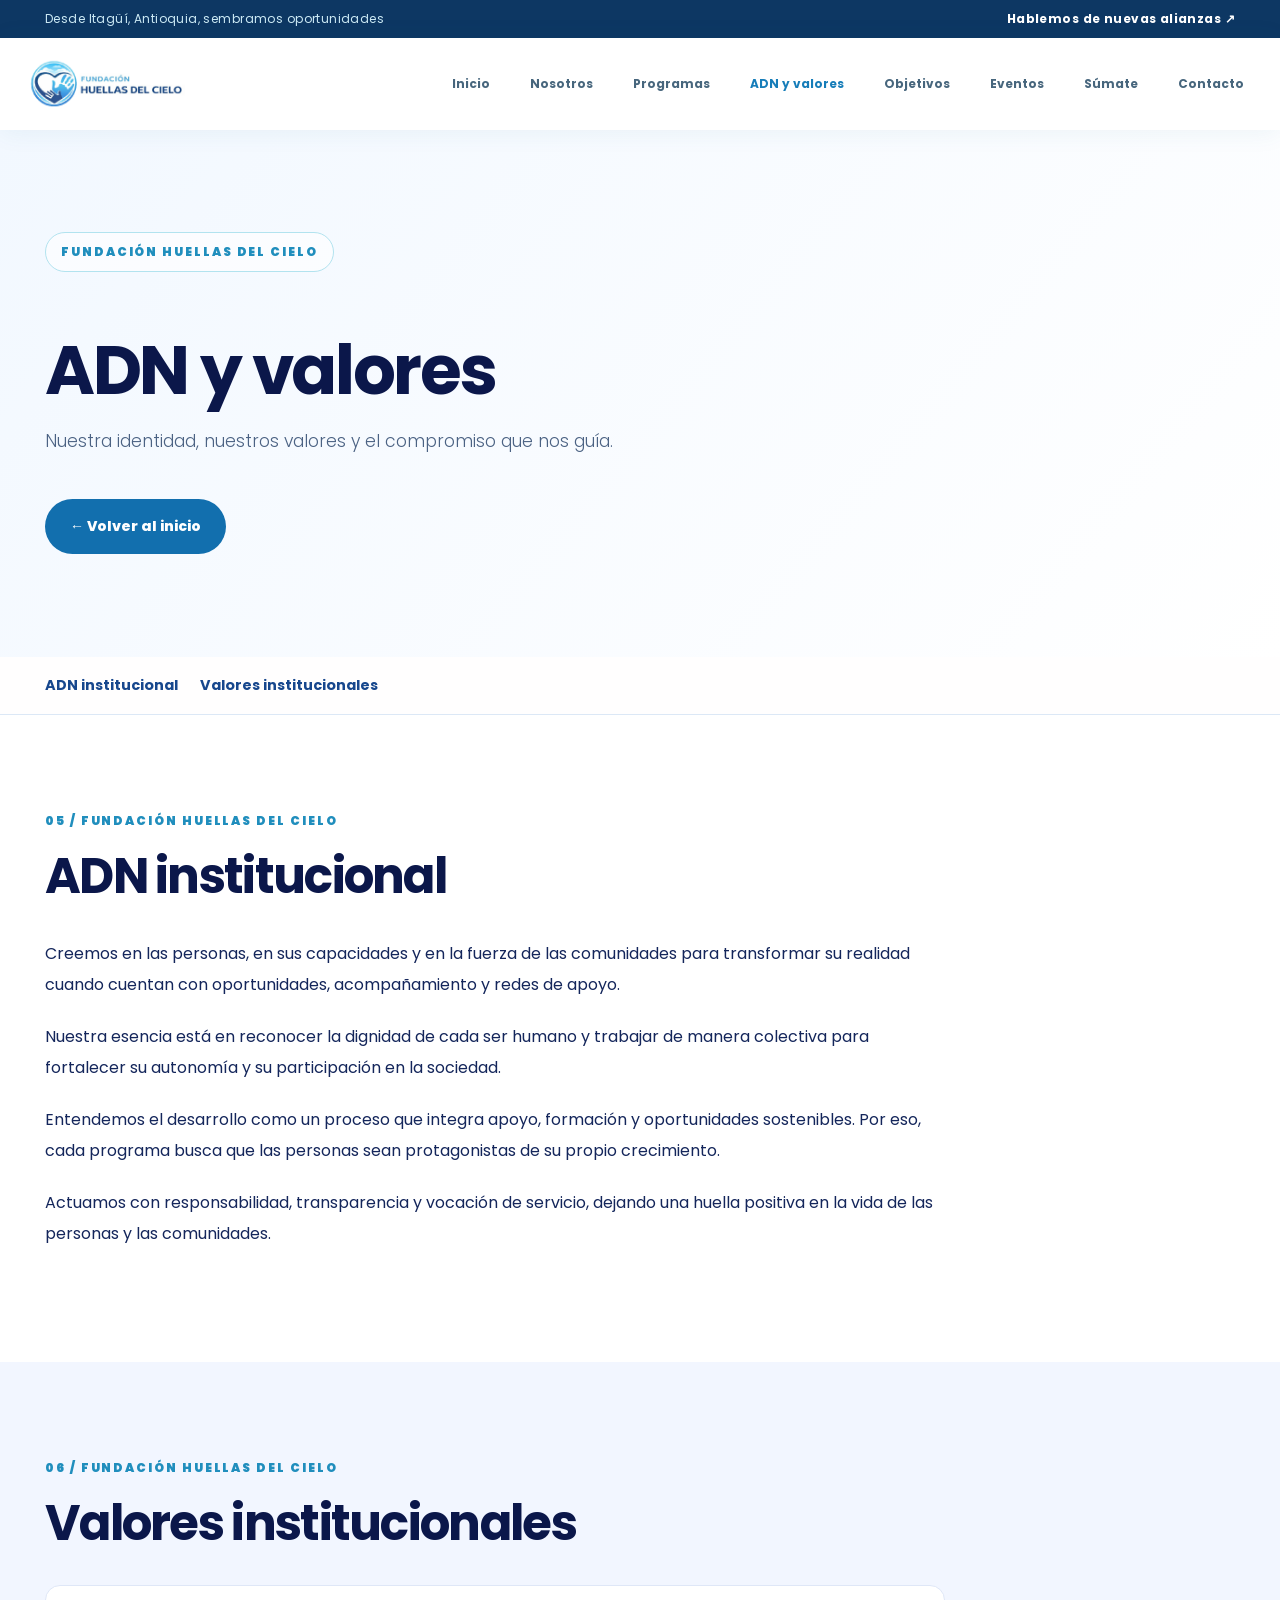
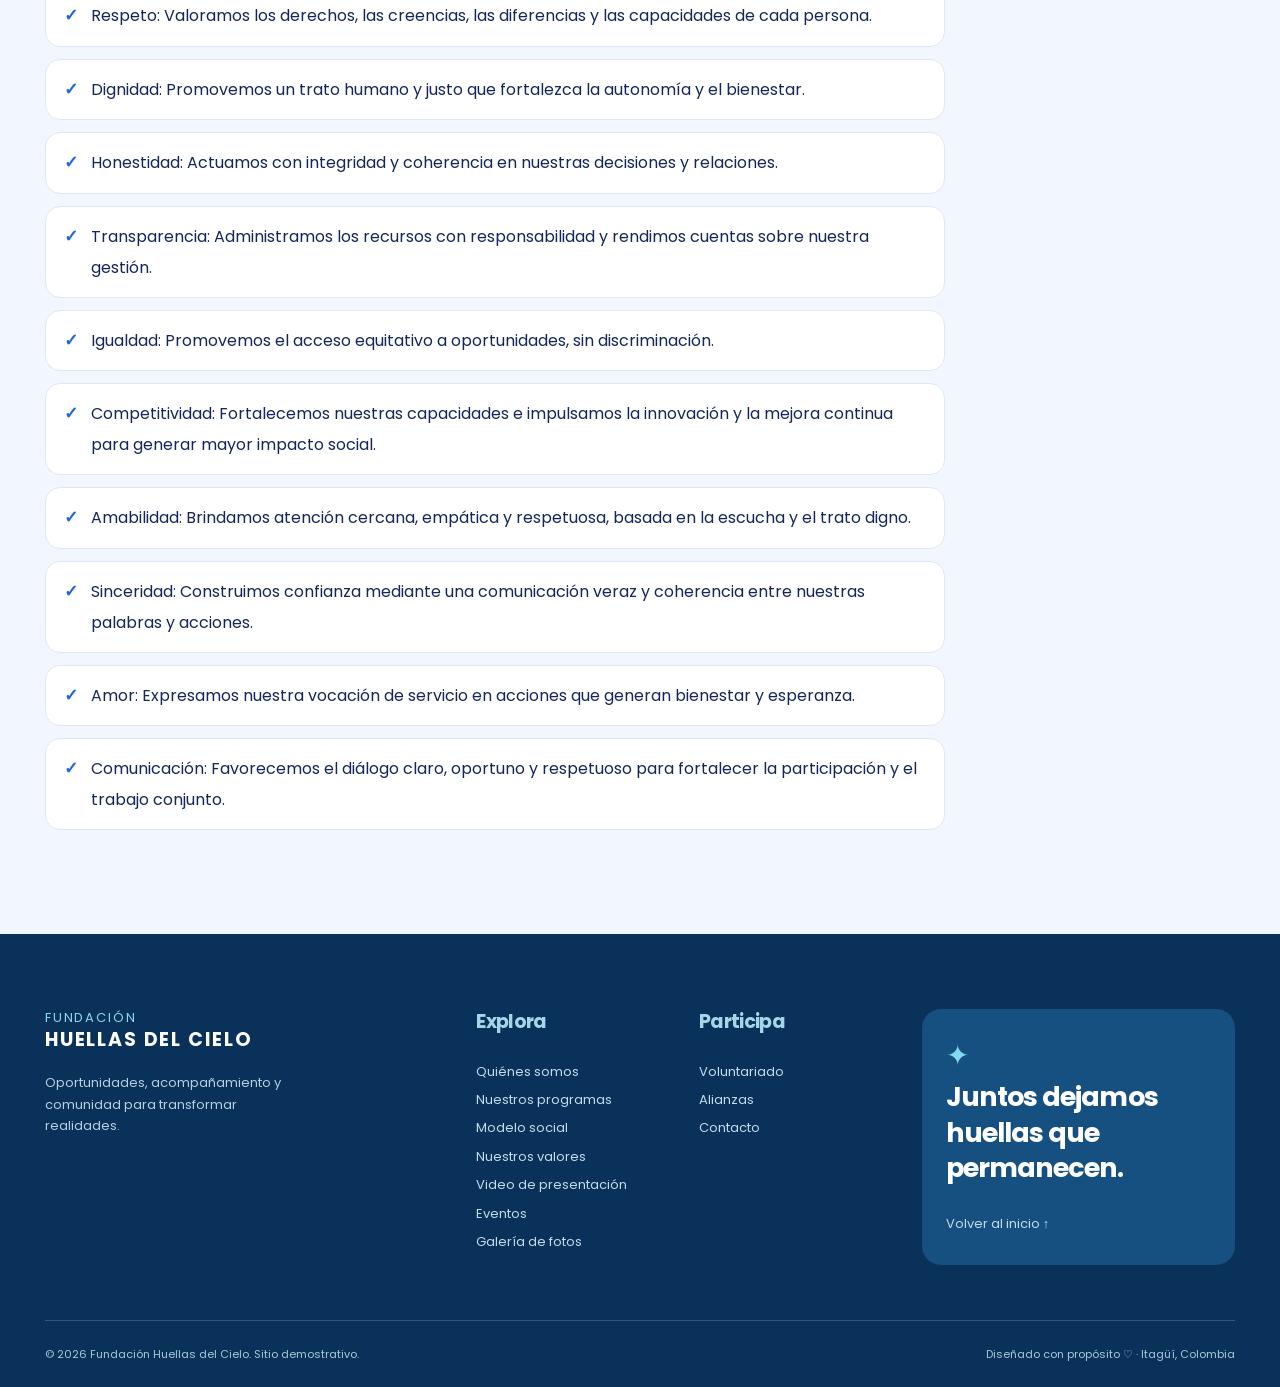
==== adn-valores.html @ a5f26de1 "Video de presentación: nueva portada La portada del video institucional pasa a ser la imagen "Histor" ====
<!DOCTYPE html>

<html lang="es"><head><meta charset="utf-8"/><meta content="width=device-width,initial-scale=1" name="viewport"/><meta content="#0b174a" name="theme-color"/><meta content="Fundación Huellas del Cielo: inclusión, bienestar y oportunidades en Itagüí, Antioquia." name="description"/><title>Programas | Fundación Huellas del Cielo</title><link href="assets/css/estilos.css?v=20261119c" rel="stylesheet"/><link href="assets/css/institucional.css?v=20261119c" rel="stylesheet"/><link href="assets/css/experiencias.css?v=20261119c" rel="stylesheet"/><link href="assets/css/refinamientos.css?v=20261119c" rel="stylesheet"/><link href="https://fonts.googleapis.com" rel="preconnect"/><link crossorigin="anonymous" href="https://fonts.gstatic.com" rel="preconnect"/><link href="https://fonts.googleapis.com/css2?family=Poppins:wght@300;400;700&amp;display=swap" rel="stylesheet"/><link href="assets/css/tipografia-unificada.css?v=20261119c" rel="stylesheet"/></head><body><a class="skip" href="#contenido">Saltar al contenido</a><div class="topline"><span>Desde Itagüí, Antioquia, sembramos oportunidades</span><a href="index.html#contacto">Hablemos de nuevas alianzas ↗</a></div><header class="header"><a aria-label="Fundación Huellas del Cielo, inicio" class="brand" href="index.html"><img class="brand-logo" alt="Fundación Huellas del Cielo" src="assets/img/logo-original-Horizontal.png" width="180" height="56"/></a><button aria-expanded="false" aria-label="Abrir menú" class="menu-toggle">☰</button><nav aria-label="Menú principal" class="nav"><a class="navlink" href="index.html">Inicio</a><a class="navlink" href="nosotros.html">Nosotros</a><a class="navlink" href="programas.html">Programas</a><a class="navlink active" href="adn-valores.html">ADN y valores</a><a class="navlink" href="index.html#objetivos">Objetivos</a><a class="navlink" href="eventos.html">Eventos</a><a class="navlink" href="sumate.html">Súmate</a><a class="navlink" href="index.html#contacto">Contacto</a></nav></header><main id="contenido"><section class="section editorial-section page-intro" id="page-top"><div class="container"><span class="eyebrow">FUNDACIÓN HUELLAS DEL CIELO</span><h1>ADN y valores</h1><p>Nuestra identidad, nuestros valores y el compromiso que nos guía.</p><a class="btn btn-primary" href="index.html">← Volver al inicio</a></div></section><nav aria-label="Secciones de ADN y valores" class="page-section-nav"><div class="container page-section-links"><a href="#adn">ADN institucional</a><a href="#valores">Valores institucionales</a></div></nav><section class="section editorial-section" id="adn"><div class="container"><div class="editorial-head"><span class="section-kicker">05 / FUNDACIÓN HUELLAS DEL CIELO</span><h2>ADN institucional</h2></div><div class="editorial-grid"><div class="editorial-content"><p>Creemos en las personas, en sus capacidades y en la fuerza de las comunidades para transformar su realidad cuando cuentan con oportunidades, acompañamiento y redes de apoyo.</p><p>Nuestra esencia está en reconocer la dignidad de cada ser humano y trabajar de manera colectiva para fortalecer su autonomía y su participación en la sociedad.</p><p>Entendemos el desarrollo como un proceso que integra apoyo, formación y oportunidades sostenibles. Por eso, cada programa busca que las personas sean protagonistas de su propio crecimiento.</p><p>Actuamos con responsabilidad, transparencia y vocación de servicio, dejando una huella positiva en la vida de las personas y las comunidades.</p></div></div></div></section><section class="section editorial-section editorial-alt" id="valores"><div class="container"><div class="editorial-head"><span class="section-kicker">06 / FUNDACIÓN HUELLAS DEL CIELO</span><h2>Valores institucionales</h2></div><div class="editorial-grid"><div class="editorial-content"><div class="pdf-bullet"><span>✓</span><p>Respeto: Valoramos los derechos, las creencias, las diferencias y las capacidades de cada persona.</p></div><div class="pdf-bullet"><span>✓</span><p>Dignidad: Promovemos un trato humano y justo que fortalezca la autonomía y el bienestar.</p></div><div class="pdf-bullet"><span>✓</span><p>Honestidad: Actuamos con integridad y coherencia en nuestras decisiones y relaciones.</p></div><div class="pdf-bullet"><span>✓</span><p>Transparencia: Administramos los recursos con responsabilidad y rendimos cuentas sobre nuestra gestión.</p></div><div class="pdf-bullet"><span>✓</span><p>Igualdad: Promovemos el acceso equitativo a oportunidades, sin discriminación.</p></div><div class="pdf-bullet"><span>✓</span><p>Competitividad: Fortalecemos nuestras capacidades e impulsamos la innovación y la mejora continua para generar mayor impacto social.</p></div><div class="pdf-bullet"><span>✓</span><p>Amabilidad: Brindamos atención cercana, empática y respetuosa, basada en la escucha y el trato digno.</p></div><div class="pdf-bullet"><span>✓</span><p>Sinceridad: Construimos confianza mediante una comunicación veraz y coherencia entre nuestras palabras y acciones.</p></div><div class="pdf-bullet"><span>✓</span><p>Amor: Expresamos nuestra vocación de servicio en acciones que generan bienestar y esperanza.</p></div><div class="pdf-bullet"><span>✓</span><p>Comunicación: Favorecemos el diálogo claro, oportuno y respetuoso para fortalecer la participación y el trabajo conjunto.</p></div></div></div></div></section></main><footer class="footer"><div class="container"><div class="footer-top"><div><a class="footer-brand" href="index.html#inicio">FUNDACIÓN<br/><strong>HUELLAS DEL CIELO</strong></a><p>Oportunidades, acompañamiento y comunidad para transformar realidades.</p></div><div><h4>Explora</h4><a href="nosotros.html#quienes">Quiénes somos</a><a href="programas.html#programas">Nuestros programas</a><a href="programas.html#modelo">Modelo social</a><a href="adn-valores.html#valores">Nuestros valores</a><a href="index.html#video-presentacion">Video de presentación</a><a href="eventos.html">Eventos</a><a href="nosotros.html#galeria-fotos">Galería de fotos</a></div><div><h4>Participa</h4><a href="sumate.html#sumate">Voluntariado</a><a href="sumate.html#sumate">Alianzas</a><a href="index.html#contacto">Contacto</a></div><div class="footer-message"><span>✦</span><h3>Juntos dejamos huellas que permanecen.</h3><a href="index.html#inicio">Volver al inicio ↑</a></div></div><div class="footer-bottom"><span>© <span id="year"></span> Fundación Huellas del Cielo. Sitio demostrativo.</span><span>Diseñado con propósito ♡ · Itagüí, Colombia</span></div></div></footer><div aria-live="polite" class="toast" id="toast" role="status"></div><script src="assets/js/interacciones.js?v=20261119c"></script></body></html>
---- assets/css/estilos.css ----
@import url('');:root{--navy:#123c6a;--deep:#0b315b;--blue:#287bc0;--sky:#59c4e2;--ice:#e9f8fc;--pale:#f5fbfd;--ink:#163b5d;--muted:#5e778d;--white:#fff;--radius:24px}*{box-sizing:border-box}html{scroll-behavior:smooth;scroll-padding-top:90px}body{margin:0;font-family:'Segoe UI',Arial,sans-serif;color:var(--ink);background:#fff;line-height:1.65}h1,h2,h3,h4,p{margin-top:0}h1,h2,h3{line-height:1.12;letter-spacing:-.045em}h1{font-size:clamp(3rem,5.5vw,5.6rem);font-weight:780}h2{font-size:clamp(2.4rem,4vw,4.25rem);font-weight:760}h3{font-size:1.5rem}h1 em,h2 em{font-style:normal;color:#3aaed4}a{color:inherit;text-decoration:none}button,input,select,textarea{font:inherit}button{cursor:pointer}img{display:block;max-width:100%}.container{width:min(1190px,calc(100% - 64px));margin:auto}.section{padding:112px 0}.skip{position:absolute;top:-60px;left:15px;background:#fff;padding:10px;z-index:100}.skip:focus{top:10px}.topline{background:#0d3763;color:#cceaf5;display:flex;justify-content:space-between;gap:20px;padding:9px max(32px,calc((100vw - 1190px)/2));font-size:12px;letter-spacing:.035em}.topline a{color:white;font-weight:700}.header{height:92px;display:flex;align-items:center;justify-content:space-between;padding:0 max(32px,calc((100vw - 1190px)/2));background:rgba(255,255,255,.97);position:sticky;top:0;z-index:30;box-shadow:0 2px 25px #1e648511;backdrop-filter:blur(14px)}.brand{display:flex;align-items:center;gap:12px}.brand-icon{width:63px;height:63px;display:grid;place-items:center;border-radius:50%;overflow:hidden}.brand-icon img{width:110px;max-width:none;height:92px;object-fit:cover;object-position:center 27%;transform:scale(1.3)}.brand-name{display:flex;flex-direction:column;line-height:1.1;letter-spacing:.06em}.brand-name small{font-size:11px;color:#4bb6d8;letter-spacing:.22em}.brand-name strong{font-size:15px;color:#17477a}.nav{display:flex;align-items:center;gap:25px}.navlink{font-size:13px;font-weight:700;color:#47667d;transition:.2s}.navlink:hover,.navlink.active{color:#167db9}.nav-cta{background:#156ca7;color:#fff;border-radius:50px;padding:12px 20px;font-weight:750;font-size:13px}.nav-cta span{margin-left:12px}.menu-toggle{display:none;border:0;background:transparent;font-size:28px;color:var(--deep)}.hero{background:linear-gradient(135deg,#f3fbfd 0%,#eaf8fc 55%,#cdeef8 100%);position:relative;overflow:hidden;padding:76px 0 52px}.hero-shape{position:absolute;right:-12%;top:-50%;width:65vw;height:65vw;border:1px solid #ffffffb0;border-radius:50%;pointer-events:none}.hero-grid{display:grid;grid-template-columns:1.02fr .98fr;align-items:center;gap:28px;min-height:580px}.eyebrow,.section-kicker{font-size:12px;font-weight:850;letter-spacing:.16em;color:#208ebd;text-transform:uppercase}.eyebrow{display:inline-flex;align-items:center;gap:12px;padding:9px 15px;border:1px solid #b2e3ef;border-radius:40px;background:#ffffffa3;margin-bottom:27px}.sparkle{font-size:18px}.hero h1{margin-bottom:26px}.hero-copy>p{font-size:17px;max-width:525px;color:#5c7890;line-height:1.8}.hero-actions{display:flex;flex-wrap:wrap;gap:13px;margin:30px 0 38px}.btn{display:inline-flex;align-items:center;justify-content:space-between;gap:26px;padding:15px 24px;border-radius:40px;font-weight:750;font-size:14px;border:1px solid transparent;transition:transform .2s,box-shadow .2s}.btn:hover{transform:translateY(-3px);box-shadow:0 12px 28px #125e9328}.btn-primary{background:#126fae;color:#fff}.btn-ghost{border-color:#93ccdf;color:#195783;background:#ffffff91}.hero-note{display:flex;align-items:center;gap:11px;font-size:13px;color:#67849b}.note-icon{background:#fff;width:36px;height:36px;display:grid;place-items:center;border-radius:50%;color:#168fbd;font-size:22px}.hero-art{position:relative}.hero-image{border-radius:50% 50% 43% 43%;overflow:hidden;box-shadow:0 35px 70px #367aa626;border:12px solid #ffffff85;aspect-ratio:1/.94;background:#d7f2f9}.hero-image img{width:100%;height:100%;object-fit:cover}.floating-tag{position:absolute;bottom:11%;left:-9%;background:#fff;box-shadow:0 14px 42px #125c8c30;border-radius:18px;padding:15px 20px;display:flex;align-items:center;gap:12px}.floating-icon{width:43px;height:43px;background:#e4f7fb;border-radius:50%;display:grid;place-items:center;font-size:25px;color:#0c7cba}.floating-tag strong,.floating-tag small{display:block}.floating-tag strong{font-size:13px}.floating-tag small{font-size:11px;color:#668299}.floating-sun{position:absolute;right:-20px;top:8%;font-size:52px;color:#7acbdf}.scroll-hint{display:flex;align-items:center;justify-content:center;gap:20px;font-size:10px;letter-spacing:.2em;font-weight:800;color:#4e8fac;margin-top:30px}.scroll-hint span{font-size:22px}.intro-grid{display:grid;grid-template-columns:1fr 1fr;gap:100px;align-items:start}.section-kicker{margin-bottom:24px}.intro h2{max-width:500px}.intro-text{padding-top:35px;color:var(--muted);font-size:15px}.intro-text .lead{font-size:20px;font-weight:600;color:#2d5878;line-height:1.65}.text-link{border:0;background:none;padding:0;color:#1676ad;font-weight:800;font-size:14px;display:inline-flex;gap:24px;align-items:center;margin-top:18px}.text-link:hover{color:#0a406e}.purpose-grid{display:grid;grid-template-columns:repeat(3,1fr);gap:18px;margin-top:65px}.purpose-card{background:#0d487a;color:#fff;padding:36px;border-radius:24px;min-height:340px;position:relative;overflow:hidden}.purpose-card.light{background:#e3f6fa;color:#173e66}.purpose-card.pale{background:#f0f7fb;color:#173e66}.purpose-num{position:absolute;right:27px;top:25px;font-size:12px;opacity:.55}.purpose-icon{font-size:44px;color:#74d8f1;margin-bottom:40px}.purpose-card h3{font-size:25px}.purpose-card p{font-size:14px;line-height:1.75;opacity:.83}.quote-band{background:#d9f2f8;padding:65px 0}.quote-layout{text-align:center;max-width:970px}.quote-mark{font-family:Georgia,serif;font-size:95px;color:#52b6d5;display:block;height:75px;line-height:1}.quote-layout blockquote{font-size:clamp(1.4rem,2.7vw,2.7rem);font-weight:650;line-height:1.4;letter-spacing:-.03em;margin:15px 0 30px}.quote-layout em{color:#1b8cbd;font-style:normal}.quote-caption{font-size:11px;letter-spacing:.17em;font-weight:800;color:#4e8eaa}.section-head{display:flex;justify-content:space-between;gap:55px;align-items:end;margin-bottom:44px}.section-head h2{max-width:680px;margin-bottom:0}.section-head>p{max-width:350px;color:var(--muted);font-size:15px}.programs{background:#f8fcfd}.program-grid{display:grid;grid-template-columns:repeat(3,1fr);gap:20px}.program-card{background:#fff;border:1px solid #e1eef4;border-radius:23px;overflow:hidden;box-shadow:0 15px 35px #124e6e0c;transition:transform .2s}.program-card:hover{transform:translateY(-6px)}.program-image{height:230px;position:relative;overflow:hidden}.program-image img{width:100%;height:100%;object-fit:cover}.program-count{position:absolute;top:15px;left:15px;background:#fff;padding:5px 13px;border-radius:30px;font-size:11px;font-weight:800;color:#216d9c}.program-content{padding:27px 28px 31px}.pill{font-size:10px;font-weight:800;letter-spacing:.13em;color:#258cbb}.program-content h3{margin:12px 0 14px;min-height:83px;font-size:25px}.program-content p{color:var(--muted);font-size:14px;min-height:126px}.model{background:#0c3c6b;color:#fff;overflow:hidden}.model-grid{display:grid;grid-template-columns:.9fr 1.1fr;gap:100px}.model .section-kicker{color:#82d6e8}.model h2{max-width:470px}.model-left>p{max-width:380px;color:#c3dfed;margin:28px 0}.btn-white{background:#fff;color:#185e8d}.model-deco{font-size:180px;opacity:.1;line-height:1;margin-top:30px}.steps{display:flex;flex-direction:column}.step{display:grid;grid-template-columns:65px 1fr;gap:25px;border-bottom:1px solid #ffffff30;padding:24px 0}.step:first-child{padding-top:0}.step-number{font-size:26px;color:#81d8ee;font-weight:800}.step h3{font-size:23px;margin-bottom:9px}.step p{font-size:14px;color:#c0dbe9;margin:0}.values-head{margin-bottom:60px}.value-list{display:grid;grid-template-columns:repeat(4,1fr);gap:20px}.value-item{border-top:2px solid #9bdbea;padding:25px 6px}.value-item>span{font-size:40px;color:#34a7d0}.value-item h3{font-size:21px;margin:20px 0 10px}.value-item p{font-size:13px;color:var(--muted)}.join{background:#eaf8fc}.join-header{text-align:center;max-width:770px;margin:0 auto 45px}.join-header h2{margin-bottom:18px}.join-header p{color:var(--muted)}.join-grid{display:grid;grid-template-columns:repeat(3,1fr);gap:19px}.join-card{text-align:left;border:1px solid #d1e9f3;background:#fff;border-radius:23px;padding:35px;color:var(--ink);min-height:315px;transition:transform .2s,background .2s}.join-card:hover{transform:translateY(-5px);background:#f7fdff}.join-icon{font-size:46px;color:#36a7cc}.join-card h3{font-size:25px;margin:25px 0 12px}.join-card p{font-size:14px;color:var(--muted)}.join-arrow{display:block;font-weight:800;font-size:13px;color:#1775ac;margin-top:20px}.donation-note{font-size:12px;color:#597d91;text-align:center;margin-top:25px}.faq-grid{display:grid;grid-template-columns:.85fr 1.15fr;gap:100px}.faq-grid>div>p{color:var(--muted)}.faq-items details{border-bottom:1px solid #dceaf0;padding:20px 0}.faq-items summary{cursor:pointer;font-weight:750;display:flex;justify-content:space-between;gap:25px;list-style:none}.faq-items summary::-webkit-details-marker{display:none}.faq-items summary span{font-size:25px;color:#2988b4;line-height:1}.faq-items details[open] summary span{transform:rotate(45deg)}.faq-items details p{color:var(--muted);font-size:14px;margin:15px 0 0}.contact{background:#f3fafc}.contact-grid{display:grid;grid-template-columns:.9fr 1.1fr;gap:90px;align-items:start}.contact-copy>p{color:var(--muted);max-width:420px}.contact-info{margin-top:45px;display:grid;gap:22px}.contact-info>div{display:flex;gap:17px;align-items:center}.contact-info>div>span{background:#e0f3f9;width:46px;height:46px;border-radius:50%;display:grid;place-items:center;color:#2c94bf;font-size:22px}.contact-info strong,.contact-info small{display:block}.contact-info strong{font-size:14px}.contact-info small{font-size:13px;color:#738b9c}.contact-form{background:#fff;border:1px solid #e2edf3;padding:38px;border-radius:24px;box-shadow:0 20px 50px #174e7512}.form-head>span{color:#44afd2;font-size:30px}.form-head h3{font-size:25px;margin:12px 0}.form-head p{color:var(--muted);font-size:13px}.contact-form label{display:block;font-size:12px;font-weight:750;margin:15px 0;color:#2b5573}.contact-form input:not([type=checkbox]),.contact-form select,.contact-form textarea{width:100%;border:1px solid #d5e6ef;border-radius:10px;padding:12px 14px;background:#f9fcfd;margin-top:7px;outline-color:#4ab8d7;color:#234e6d}.form-row{display:grid;grid-template-columns:1fr 1fr;gap:15px}.contact-form .consent{display:flex;align-items:flex-start;gap:9px;font-weight:400;color:#718798;line-height:1.5}.consent input{margin-top:3px}.form-submit{margin-top:12px;width:100%;border:0}.form-message{font-size:12px;color:#156ba4;margin:10px 0 0}.footer{background:#0a3159;color:#fff;padding:75px 0 24px}.footer-top{display:grid;grid-template-columns:1.5fr .7fr .7fr 1.2fr;gap:40px}.footer-brand{display:block;font-size:13px;letter-spacing:.14em;line-height:1.35;color:#8bd8ea}.footer-brand strong{font-size:19px;color:#fff}.footer-top p{font-size:13px;color:#b6d0e0;max-width:260px;margin-top:20px}.footer-top h4{font-size:13px;color:#a4d6e7}.footer-top>div>a:not(.footer-brand){display:block;font-size:13px;color:#c3dce9;margin:9px 0}.footer-message{background:#155080;padding:24px;border-radius:19px}.footer-message>span{font-size:28px;color:#80d9ed}.footer-message h3{font-size:22px}.footer-bottom{border-top:1px solid #ffffff30;margin-top:55px;padding-top:24px;display:flex;justify-content:space-between;gap:20px;font-size:11px;color:#a9c8d9}.modal[hidden]{display:none}.modal{position:fixed;inset:0;z-index:80;display:grid;place-items:center;padding:22px}.modal-backdrop{position:absolute;inset:0;background:#071e36ba;backdrop-filter:blur(5px)}.modal-panel{position:relative;max-width:620px;width:100%;background:#fff;border-radius:26px;padding:45px;box-shadow:0 30px 90px #00182d55;max-height:90vh;overflow:auto}.modal-panel h2{font-size:37px}.modal-panel p{color:var(--muted)}.modal-close{position:absolute;right:22px;top:15px;border:0;background:none;font-size:34px;color:#507a91}.modal-highlights{display:grid;gap:9px;margin:20px 0 27px}.modal-highlights>div{background:#edf8fb;border-radius:12px;padding:12px 16px;font-size:14px;color:#205779}.toast{position:fixed;bottom:25px;right:25px;background:#103d6b;color:#fff;padding:14px 20px;border-radius:12px;z-index:90;opacity:0;pointer-events:none;transition:opacity .3s}.toast.show{opacity:1}@media(max-width:1080px){.nav{gap:13px}.navlink{font-size:12px}.brand-name strong{font-size:12px}.model-grid{gap:55px}.program-content h3{font-size:22px}}@media(max-width:850px){.topline{padding:9px 24px}.container{width:min(100% - 40px,680px)}.header{padding:0 22px;height:78px}.menu-toggle{display:block}.nav{display:none;position:absolute;top:78px;left:0;right:0;background:#fff;box-shadow:0 20px 30px #0e4c7820;padding:20px;flex-direction:column;align-items:stretch;gap:0}.nav.open{display:flex}.nav a{padding:13px 9px}.nav-cta{text-align:center}.hero{padding:50px 0}.hero-grid,.intro-grid,.model-grid,.faq-grid,.contact-grid{grid-template-columns:1fr;gap:35px}.hero-grid{min-height:0}.hero-art{max-width:600px;margin:15px auto 0}.hero-copy>p{max-width:640px}.floating-tag{left:0}.purpose-grid,.program-grid,.join-grid{grid-template-columns:1fr 1fr}.purpose-card{min-height:290px}.section-head{align-items:start;flex-direction:column;gap:10px}.section-head>p{max-width:620px}.value-list{grid-template-columns:1fr 1fr}.footer-top{grid-template-columns:1fr 1fr}.intro-text{padding-top:0}.section{padding:75px 0}}@media(max-width:580px){.topline{font-size:10px;justify-content:center;text-align:center}.topline a{display:none}.container{width:calc(100% - 36px)}.brand-icon{width:48px;height:48px}.brand-name strong{font-size:11px}.brand-name small{font-size:9px}.hero{padding:40px 0}.hero h1{font-size:clamp(2.7rem,12vw,4rem)}.hero-copy>p{font-size:15px}.hero-actions{flex-direction:column;align-items:stretch}.btn{justify-content:center}.hero-art{margin:25px 0}.hero-image{border-width:7px}.floating-tag{bottom:2%;padding:10px}.floating-sun{right:0}.purpose-grid,.program-grid,.join-grid,.value-list,.footer-top,.form-row{grid-template-columns:1fr}.purpose-card{min-height:auto}.program-content h3,.program-content p{min-height:0}.section{padding:65px 0}.quote-band{padding:50px 0}.step{grid-template-columns:45px 1fr;gap:15px}.model-deco{display:none}.contact-form{padding:24px}.footer-bottom{flex-direction:column}.modal-panel{padding:30px 24px}.modal-panel h2{font-size:29px}}@media(prefers-reduced-motion:reduce){html{scroll-behavior:auto}*,*:before,*:after{transition:none!important}}

/* Banner principal fotográfico: relación 16:9, escalado fluido */
.hero-photo{padding:0!important;background:#0a1553!important;overflow:hidden;min-height:0!important}.hero-banner-wrap{width:100%;max-width:1920px;margin:0 auto;position:relative;line-height:0}.hero-banner-image{display:block;width:100%;height:auto;aspect-ratio:16/9;object-fit:cover}.hero-hotspot{position:absolute;display:block;z-index:3;border-radius:80px;top:77.4%;height:8%;}.hero-hotspot-first{left:4.6%;width:20.7%}.hero-hotspot-second{left:26.6%;width:18.7%}.hero-hotspot:focus-visible{outline:4px solid #dcff4b;outline-offset:4px}.hero-mobile-actions{display:none}@media(max-width:700px){.hero-banner-image{aspect-ratio:1.15;object-fit:cover;object-position:65% center}.hero-hotspot{display:none}.hero-mobile-actions{display:flex;gap:12px;padding:18px;flex-wrap:wrap;justify-content:center;background:#0c1555}.hero-mobile-actions .btn{font-size:13px}.hero-mobile-actions .btn-primary{background:#d8ff4b;color:#10195b}.hero-mobile-actions .btn-ghost{border:1px solid white;color:white;background:transparent}}

/* Multipage editorial design */
:root{--lime:#d9ff4d;--violet:#5030c5}body{overflow-x:hidden}.header{padding-left:max(24px,calc((100vw - 1320px)/2));padding-right:max(24px,calc((100vw - 1320px)/2))}.nav{gap:17px}.navlink{white-space:nowrap}.nav-cta{background:#17216d}.btn-lime{background:var(--lime);color:#101b54;border-color:var(--lime)}.mini-kicker{font-size:11px;font-weight:850;letter-spacing:.18em;color:#228db9;text-transform:uppercase}.inner-hero{min-height:560px;display:flex;align-items:center;position:relative;isolation:isolate;background:#101852;overflow:hidden;color:#fff}.inner-hero:before{content:"";position:absolute;inset:0;background-image:var(--hero-image);background-position:center 38%;background-size:cover;z-index:-2;filter:saturate(.92)}.inner-hero-shade{position:absolute;inset:0;z-index:-1;background:linear-gradient(90deg,#080f46f5 0%,#15175de8 37%,#28207985 64%,#11154724 100%),linear-gradient(0deg,#141b6688,transparent 60%)}.inner-hero-content{padding:88px 0;position:relative}.inner-eyebrow{display:inline-block;color:var(--lime);font-size:11px;letter-spacing:.19em;font-weight:800;margin-bottom:22px}.inner-hero h1{font-size:clamp(3rem,5.2vw,5.8rem);max-width:780px;margin:0 0 24px;line-height:1.04}.inner-hero h1 em{color:var(--lime);font-style:normal}.inner-hero p{max-width:540px;font-size:18px;line-height:1.7;color:#eef1ff}.inner-hero-actions{display:flex;align-items:center;gap:25px;flex-wrap:wrap;margin-top:28px}.inner-hero-link{color:#fff;font-size:14px;font-weight:700}.inner-section{padding:84px 0 96px}.section-intro{max-width:850px;margin-bottom:36px}.section-intro h2{margin:12px 0 16px}.section-intro>p{max-width:670px;color:var(--muted);font-size:16px}.photo-grid{display:grid;grid-template-columns:repeat(3,minmax(0,1fr));gap:22px}.photo-card{overflow:hidden;border-radius:22px;border:1px solid #e1ebf2;background:#fff;box-shadow:0 16px 36px #132c5a0d}.photo-card-img{height:220px;overflow:hidden;background:#e8f0f9}.photo-card-img img{height:100%;width:100%;object-fit:cover;transition:transform .4s}.photo-card:hover img{transform:scale(1.045)}.photo-card-body{padding:25px}.photo-card-body h3{font-size:24px;margin:10px 0}.photo-card-body p{font-size:14px;color:var(--muted);min-height:92px}.page-bottom-cta{margin-top:56px;padding:32px 42px;background:linear-gradient(105deg,#0d185b,#33209b);border-radius:24px;display:flex;align-items:center;justify-content:space-between;gap:20px;color:#fff}.page-bottom-cta h2{font-size:clamp(24px,3vw,35px);margin:10px 0 0}.page-bottom-cta .mini-kicker{color:var(--lime)}.timeline-cards{display:grid;grid-template-columns:repeat(4,1fr);gap:16px}.timeline-cards article{padding:28px 23px;border:1px solid #dceaf4;border-radius:20px;background:#f7fbfd}.timeline-cards b{font-size:38px;color:#5542c8}.timeline-cards h3{font-size:21px;margin:18px 0 12px}.timeline-cards p{font-size:14px;color:var(--muted);margin:0}.split-highlight{margin-top:55px;display:grid;grid-template-columns:1fr 1fr;gap:0;overflow:hidden;border-radius:26px;background:#eef5ff}.split-highlight img{width:100%;height:100%;max-height:390px;object-fit:cover}.split-highlight>div{padding:42px;align-self:center}.split-highlight h2{font-size:clamp(28px,3vw,42px);margin:14px 0}.split-highlight p{color:var(--muted)}.value-tiles{display:grid;grid-template-columns:repeat(3,1fr);gap:18px}.value-tiles article{border-radius:20px;background:#f1f8fc;padding:28px;min-height:190px}.value-tiles span{color:#5240bf;font-weight:800;font-size:14px}.value-tiles h3{font-size:23px;margin:18px 0 9px}.value-tiles p{color:var(--muted);font-size:14px}.notice{background:#f2f7ff;color:#536d87;border-left:4px solid #5441b8;padding:18px 22px;margin-top:28px;border-radius:10px;font-size:13px}.home-quick{padding:70px 0;background:#f4f9fd}.home-quick-head{display:flex;justify-content:space-between;gap:25px;align-items:end}.home-quick-head h2{font-size:clamp(29px,3.5vw,44px);max-width:690px;margin:10px 0 25px}.home-quick-head p{max-width:320px;color:var(--muted)}.quick-links{display:grid;grid-template-columns:repeat(3,1fr);gap:16px}.quick-links a{padding:26px;border:1px solid #d8e8f2;background:#fff;border-radius:18px;transition:transform .2s,box-shadow .2s}.quick-links a:hover{transform:translateY(-4px);box-shadow:0 12px 30px #1c356119}.quick-links strong,.quick-links span{display:block}.quick-links strong{font-size:22px;color:#102a60}.quick-links span{font-size:13px;color:#3281a8;margin-top:7px}.footer-top>div>a:not(.footer-brand){margin:7px 0}.intro.section{padding:76px 0}.faq.section,.contact.section{padding:80px 0}@media(max-width:1120px){.nav{gap:10px}.navlink{font-size:11px}.nav-cta{padding:10px 12px}.brand-name strong{font-size:12px}}@media(max-width:850px){.inner-hero{min-height:480px}.photo-grid,.value-tiles{grid-template-columns:repeat(2,1fr)}.timeline-cards{grid-template-columns:repeat(2,1fr)}.home-quick-head{display:block}.quick-links{grid-template-columns:1fr}.split-highlight{grid-template-columns:1fr}.split-highlight img{max-height:320px}.inner-hero-content{padding:75px 0}}@media(max-width:580px){.inner-hero{min-height:450px}.inner-hero:before{background-position:62% center}.inner-hero-shade{background:linear-gradient(90deg,#0b124ce8,#151456bb 80%,#1c1a6180)}.inner-hero h1{font-size:clamp(2.5rem,11vw,3.5rem)}.inner-hero p{font-size:15px}.inner-section{padding:55px 0}.photo-grid,.value-tiles,.timeline-cards{grid-template-columns:1fr}.photo-card-body p{min-height:0}.page-bottom-cta{padding:27px;display:block}.page-bottom-cta .btn{margin-top:20px}.home-quick{padding:52px 0}.inner-hero-actions{gap:18px}.section-intro h2{font-size:35px}}
---- assets/css/institucional.css ----
html{scroll-behavior:smooth;scroll-padding-top:110px} .header{gap:18px}.nav{overflow-x:auto;max-width:76vw;flex-wrap:nowrap;scrollbar-width:thin;gap:5px}.nav .navlink{white-space:nowrap;font-size:12px;padding:10px 12px}.editorial-section{padding:92px 0}.editorial-alt{background:#f2f6ff}.editorial-head{max-width:900px;margin-bottom:34px}.editorial-head h2{font-size:clamp(32px,4.5vw,62px);line-height:1.1;color:#0b174a;margin:14px 0 0;letter-spacing:-.035em}.editorial-grid{display:grid;grid-template-columns:minmax(0,1.4fr) minmax(260px,.8fr);gap:42px;align-items:start}.editorial-content{max-width:860px;font-size:17px;line-height:1.85;color:#34415e}.editorial-content p{margin:0 0 21px}.editorial-content h3{font-size:23px;color:#10236c;margin:30px 0 10px}.editorial-photo{margin:0;position:sticky;top:120px;border-radius:24px;overflow:hidden;box-shadow:0 18px 46px #0b174a24}.editorial-photo img{width:100%;height:430px;object-fit:cover;display:block}.pdf-bullet{display:flex;gap:13px;align-items:flex-start;margin-bottom:12px;padding:14px 18px;border:1px solid #dfe7f7;background:white;border-radius:15px}.pdf-bullet span{color:#2266da;font-weight:800}.pdf-bullet p{margin:0}.editorial-grid:not(:has(.editorial-photo)){grid-template-columns:1fr}.editorial-grid:not(:has(.editorial-photo)) .editorial-content{max-width:900px}.hero-banner-image{display:block;width:100%;height:auto}@media(max-width:980px){.nav{max-width:100%;overflow:visible;flex-wrap:wrap}.editorial-grid{grid-template-columns:1fr}.editorial-photo{position:static}.editorial-photo img{height:320px}.editorial-section{padding:60px 0}}@media(max-width:600px){.editorial-section{padding:45px 0}.editorial-content{font-size:15.5px}.editorial-head h2{font-size:34px}}
---- assets/css/experiencias.css ----
/* Secciones audiovisuales y galería — extensión no destructiva */
.feature-video{background:linear-gradient(145deg,#f8fbff,#eaf4ff 70%,#f7f5ff)}
.feature-video-heading,.gallery-intro{display:flex;justify-content:space-between;align-items:end;gap:3rem;margin-bottom:2.2rem}
.feature-video-heading h2,.gallery-intro h2{font-size:clamp(2.2rem,5vw,4.6rem);line-height:1.08;margin:.7rem 0 0;color:#0b174a;letter-spacing:-.04em}
.feature-video-heading h2 em,.gallery-intro h2 em{color:#2362d8;font-weight:500}
.feature-video-heading>p,.gallery-intro>p{max-width:440px;color:#52637b;line-height:1.7;margin:0}
.video-cover{border:0;position:relative;isolation:isolate;display:block;width:100%;aspect-ratio:16/7.5;min-height:340px;overflow:hidden;border-radius:28px;cursor:pointer;text-align:left;color:#fff;background:#142c58;box-shadow:0 30px 65px #092a5929;transition:transform .3s,box-shadow .3s}
.video-cover:hover{transform:translateY(-5px);box-shadow:0 38px 80px #092a5940}
.video-cover-photo,.video-cover-shade{position:absolute;inset:0;z-index:-1}
.video-cover-photo{background-image:url('../img/video-portada.jpg'),url('../img/banner-principal.png');background-position:center;background-size:cover;transition:transform .7s}
.video-cover:hover .video-cover-photo{transform:scale(1.04)}
.video-cover-shade{background:linear-gradient(90deg,rgba(6,20,52,.85),rgba(6,20,52,.37) 70%,rgba(6,20,52,.18))}
.video-cover-content{position:absolute;left:6%;bottom:23%;display:flex;flex-direction:column;gap:12px;max-width:55%}
.video-kicker{font-size:.75rem;font-weight:700;letter-spacing:.13em;color:#b9e7ff}
.video-cover-content strong{font-size:clamp(2rem,5vw,4.5rem);line-height:1.04;letter-spacing:-.04em}
.video-cover-sub{font-size:1rem;color:#e4efff}
.video-play{position:absolute;left:73%;top:50%;transform:translate(-50%,-50%);display:grid;place-items:center;padding-left:5px;width:94px;height:94px;border:2px solid #ffffffa8;border-radius:50%;background:#ffffff36;backdrop-filter:blur(15px);font-size:2rem;box-shadow:0 0 0 12px #ffffff20;transition:background .3s,scale .3s}
.video-cover:hover .video-play{background:#fff;color:#1e59b3;scale:1.08}
.video-cover-foot{position:absolute;bottom:6%;right:5%;font-size:.8rem;font-weight:800;letter-spacing:.1em}
.institutional-gallery{background:#fff}
.gallery-mosaic{display:grid;grid-template-columns:1.2fr 1fr 1fr;grid-template-rows:260px 260px;gap:16px}
.gallery-tile{position:relative;border:0;padding:0;border-radius:22px;overflow:hidden;cursor:pointer;background:#e6edf7;text-align:left;color:white;min-width:0}
.gallery-tile-1{grid-row:span 2}.gallery-tile-2{grid-column:span 2}
.gallery-tile img{display:block;width:100%;height:100%;object-fit:cover;transition:transform .55s}
.gallery-tile:hover img,.gallery-tile:focus-visible img{transform:scale(1.055)}
.gallery-tile-overlay{position:absolute;inset:0;display:flex;align-items:end;justify-content:space-between;padding:22px;background:linear-gradient(0deg,#071d51d9,transparent 65%);gap:12px}
.gallery-tile-overlay span:first-child{display:flex;flex-direction:column;gap:5px}.gallery-tile-overlay small{font-size:.7rem;letter-spacing:.12em;text-transform:uppercase;color:#d6e9ff}.gallery-tile-overlay strong{font-size:clamp(1rem,2vw,1.5rem)}
.gallery-expand{border:1px solid #ffffff80;width:38px;height:38px;border-radius:50%;display:grid;place-items:center;flex:none}
.gallery-note{margin-top:24px;color:#516582}.gallery-note a{color:#1755bd;font-weight:700;text-decoration:underline;text-underline-offset:4px}
.media-dialog{position:fixed;inset:0;z-index:9999;display:none;align-items:center;justify-content:center;padding:24px}.media-dialog.is-open{display:flex}
.media-dialog-backdrop{position:absolute;inset:0;background:#03132de8;backdrop-filter:blur(12px)}
.media-dialog-panel{position:relative;z-index:1;width:min(100%,1100px);background:#081b3d;border:1px solid #ffffff26;border-radius:20px;box-shadow:0 30px 90px #0008;overflow:hidden;color:#fff}
.media-dialog-header{display:flex;align-items:center;justify-content:space-between;padding:12px 18px;font-weight:650;font-size:.9rem;gap:12px}
.media-close{color:#fff;background:#ffffff22;border:0;border-radius:50%;font-size:1.7rem;width:40px;height:40px;cursor:pointer;line-height:1}
.video-dialog-panel video{display:block;width:100%;max-height:75vh;background:#000;aspect-ratio:16/9}
.gallery-dialog-panel{width:min(100%,1050px)}.gallery-dialog-view{position:relative;display:flex;align-items:center;justify-content:center;background:#05132b;min-height:300px}
.gallery-dialog-view img{display:block;max-width:100%;max-height:72vh;object-fit:contain}
.gallery-arrow{position:absolute;top:50%;transform:translateY(-50%);z-index:2;width:44px;height:44px;border-radius:50%;border:1px solid #ffffff6b;background:#071b3bbd;color:#fff;font-size:2rem;cursor:pointer}
#galleryPrev{left:14px}#galleryNext{right:14px}.gallery-dialog-caption{display:flex;justify-content:space-between;gap:15px;padding:14px 20px;font-size:.9rem;color:#dbeaff}
body.media-modal-open{overflow:hidden}
@media(max-width:800px){.feature-video-heading,.gallery-intro{display:block}.feature-video-heading>p,.gallery-intro>p{margin-top:1rem}.video-cover{aspect-ratio:4/3;min-height:360px}.video-cover-content{max-width:72%;bottom:18%}.video-play{left:81%;width:68px;height:68px;font-size:1.5rem}.gallery-mosaic{grid-template-columns:1fr 1fr;grid-template-rows:230px 230px 230px}.gallery-tile-1{grid-column:span 2;grid-row:auto}.gallery-tile-2{grid-column:span 2}.gallery-tile-3,.gallery-tile-4{grid-column:span 1}}
@media(max-width:520px){.video-cover{min-height:380px;border-radius:18px}.video-cover-content{left:7%;bottom:20%;max-width:85%}.video-cover-content strong{font-size:2.2rem}.video-play{left:auto;right:8%;top:23%;width:62px;height:62px;transform:none}.video-cover-foot{bottom:6%}.gallery-mosaic{grid-template-columns:1fr;grid-template-rows:repeat(4,260px)}.gallery-tile-1,.gallery-tile-2,.gallery-tile-3,.gallery-tile-4{grid-column:auto;grid-row:auto}.media-dialog{padding:10px}.media-dialog-header{font-size:.75rem}.gallery-dialog-view img{max-height:65vh}}
@media(prefers-reduced-motion:reduce){.video-cover,.video-cover-photo,.gallery-tile img{transition:none}}

/* Navegación compacta y páginas interiores */
.header{gap:16px}.nav{flex-wrap:wrap;justify-content:flex-end;gap:10px 16px}.navlink{white-space:nowrap}
.inner-hero{background:linear-gradient(120deg,#081a51,#1858a9 70%,#389bdf);color:#fff;padding:76px 0 65px}
.inner-hero .section-kicker{color:#a8e2ff}.inner-hero h1{font-size:clamp(3rem,6vw,5.5rem);margin:12px 0;letter-spacing:-.045em}.inner-hero p{max-width:720px;color:#e1f0ff;font-size:1.15rem;line-height:1.7}
.inner-back{display:inline-flex;margin-top:24px;border:1px solid #ffffff80;border-radius:30px;padding:12px 22px;color:#fff;font-weight:700}.inner-back:hover{background:#ffffff26}
.section-jump{position:sticky;top:0;z-index:30;background:#fff;border-bottom:1px solid #d9e8f7;box-shadow:0 8px 22px #092f6810}.jump-inner{display:flex;flex-wrap:wrap;gap:8px;padding-top:12px;padding-bottom:12px}.jump-inner a{border-radius:40px;background:#edf5ff;padding:10px 15px;color:#154a87;font-weight:700;font-size:.85rem}.jump-inner a:hover,.jump-inner a:focus-visible{background:#145fc0;color:white}
section[id]{scroll-margin-top:85px}
.gallery-expand{font-size:1.15rem;line-height:1}
.gallery-arrow{display:grid;place-items:center;line-height:1;font-family:Arial,sans-serif;font-weight:400;box-shadow:0 4px 20px #0005}
@media(max-width:1100px){.header .nav{gap:8px 11px}.header .navlink{font-size:11px}}
@media(max-width:760px){.inner-hero{padding:52px 0 46px}.section-jump{position:relative}.jump-inner{flex-wrap:nowrap;overflow-x:auto;scrollbar-width:thin}.jump-inner a{flex:none}}
---- assets/css/refinamientos.css ----
/* Ajustes institucionales — navegación, tipografía y carrusel */
:root{--institutional-blue:#205dc8;--ink:#0b174a}
body{overflow-x:hidden}h1,h2,h3,h4,.gallery-tile-overlay strong,.brand-name strong{font-weight:800}p,li,.editorial-copy,.gallery-note{font-weight:400}
.page-intro{padding-block:clamp(55px,8vw,115px);background:linear-gradient(130deg,#f2f8ff,#fff)}.page-intro h1{font-size:clamp(2.6rem,6vw,5rem);letter-spacing:-.045em;color:var(--ink);margin:.5em 0 .25em}.page-intro p{font-size:1.1rem;max-width:690px;color:#4b6283;line-height:1.7}.page-intro .btn{margin-top:24px;display:inline-flex}
.page-section-nav{position:sticky;top:var(--header-height,76px);z-index:10;background:#fffefef2;backdrop-filter:blur(14px);border-bottom:1px solid #dce8f6}.page-section-links{display:flex;gap:22px;overflow:auto;padding-block:17px;scrollbar-width:thin}.page-section-links a{color:#17478d;text-decoration:none;white-space:nowrap;font-weight:700;font-size:.9rem}.page-section-links a:hover{text-decoration:underline}
.home-events{padding-block:clamp(55px,7vw,105px);background:linear-gradient(180deg,#f6faff,#fff);overflow:hidden}.home-events-head{display:flex;justify-content:space-between;align-items:end;gap:24px;margin-bottom:28px}.home-events-head h2{font-size:clamp(2.1rem,4.7vw,4.1rem);line-height:1.08;letter-spacing:-.045em;color:var(--ink);margin:12px 0}.home-events-head h2 em{font-style:normal;color:#2763d7}.home-events-head p{color:#546780;line-height:1.65;max-width:580px}.events-open-button{display:inline-flex;align-items:center;justify-content:center;gap:12px;white-space:nowrap;padding:15px 20px;border:1px solid #205dc8;border-radius:999px;background:#205dc8;color:white;text-decoration:none;font:700 .9rem inherit;cursor:pointer;transition:transform .2s,background .2s}.events-open-button:hover{transform:translateY(-2px);background:#123f9e}.events-fade-rail{overflow:hidden;position:relative;mask-image:linear-gradient(to right,transparent 0%,black 11%,black 89%,transparent 100%);-webkit-mask-image:linear-gradient(to right,transparent 0%,black 11%,black 89%,transparent 100%)}.events-track{display:flex;gap:14px;width:max-content;animation:eventsMove 85s linear infinite;will-change:transform}.events-track:hover,.events-track:focus-within{animation-play-state:paused}.events-slide{position:relative;flex:0 0 clamp(190px,22vw,270px);width:clamp(190px,22vw,270px);height:clamp(165px,19vw,230px);border:0;border-radius:16px;overflow:hidden;padding:0;cursor:pointer;background:#dfeafa;color:white;text-align:left;box-shadow:0 7px 22px #0c36751a}.events-slide img{display:block;width:100%;height:100%;object-fit:cover;transition:transform .5s}.events-slide:hover img{transform:scale(1.06)}.events-slide span{position:absolute;inset:auto 0 0;padding:32px 14px 14px;display:flex;justify-content:space-between;align-items:center;font-size:.9rem;font-weight:800;background:linear-gradient(transparent,#071d51d9)}.events-slide b{font-size:1.2rem}.events-footnote{font-size:.85rem;color:#647792;margin-top:20px}@keyframes eventsMove{to{transform:translateX(calc(-50% - 7px))}}
.events-fullscreen{position:fixed;inset:0;z-index:9990;background:#f7faff;display:none;flex-direction:column}.events-fullscreen.is-open{display:flex}.events-fullscreen-bar{padding:18px clamp(18px,4vw,65px);display:flex;align-items:center;justify-content:space-between;gap:15px;background:white;box-shadow:0 2px 16px #142e5614}.events-fullscreen-bar h2{margin:4px 0 0;font-size:clamp(1.5rem,3vw,2.4rem);color:var(--ink)}.events-fullscreen-close{border:1px solid #cbd9ef;background:white;color:#143e83;border-radius:50px;padding:11px 17px;cursor:pointer;font-weight:800}.events-fullscreen-body{overflow-y:auto;overscroll-behavior:contain;padding:clamp(20px,4vw,60px);flex:1}.events-fullscreen-group{max-width:1450px;margin:0 auto 70px}.events-group-heading{margin-bottom:25px}.events-group-heading>span{font-size:.75rem;letter-spacing:.14em;font-weight:800;color:#2270b8}.events-group-heading h3{font-size:clamp(1.8rem,3vw,3rem);color:var(--ink);margin:7px 0}.events-group-heading p{color:#5a708b}.events-fullscreen-grid{display:grid;grid-template-columns:repeat(4,minmax(0,1fr));gap:14px}.events-fullscreen-thumb{padding:0;border:0;border-radius:14px;overflow:hidden;background:#e3ecf8;aspect-ratio:4/3;cursor:zoom-in}.events-fullscreen-thumb img{width:100%;height:100%;object-fit:cover;transition:transform .35s}.events-fullscreen-thumb:hover img{transform:scale(1.055)}
.event-photo-viewer{display:none;position:fixed;inset:0;z-index:9999;background:#061229f5;align-items:center;justify-content:center;padding:55px 60px 35px}.event-photo-viewer.is-open{display:flex}.event-photo-viewer figure{margin:0;max-width:100%;text-align:center}.event-photo-viewer figure img{display:block;max-width:100%;max-height:calc(100dvh - 115px);width:auto;height:auto;object-fit:contain;border-radius:10px;margin:auto}.event-photo-viewer figcaption{color:white;font-size:.95rem;margin-top:12px}.event-photo-viewer>button{position:absolute;border:1px solid #ffffff65;color:white;background:#142e5c99;border-radius:50%;cursor:pointer;display:grid;place-items:center}.event-photo-viewer #eventPhotoClose{top:16px;right:22px;width:44px;height:44px}.event-photo-arrow{width:44px;height:44px;font-size:2rem;top:50%;transform:translateY(-50%)}.event-photo-prev{left:12px}.event-photo-next{right:12px}body.events-modal-open{overflow:hidden}
@media(max-width:850px){.home-events-head{align-items:flex-start;flex-direction:column}.events-fullscreen-grid{grid-template-columns:repeat(3,minmax(0,1fr))}.page-section-nav{top:65px}}
@media(max-width:580px){.events-slide{width:205px;flex-basis:205px;height:178px}.events-track{animation-duration:95s}.events-fullscreen-grid{grid-template-columns:repeat(2,minmax(0,1fr));gap:9px}.events-fullscreen-thumb{border-radius:9px}.events-fullscreen-bar{padding:12px 16px}.events-fullscreen-close span{display:none}.event-photo-viewer{padding:65px 45px}.event-photo-arrow{width:34px;height:34px}.event-photo-prev{left:5px}.event-photo-next{right:5px}.home-events-head h2{font-size:2.1rem}}
@media(prefers-reduced-motion:reduce){.events-track{animation:none;max-width:100vw;overflow-x:auto}.events-slide img{transition:none}}

/* Logo horizontal del encabezado: se muestra completo, sin recortes */
.brand{flex:0 0 auto}
.brand-logo{display:block;height:52px;width:auto;max-width:none}
@media(max-width:850px){.brand-logo{height:42px}}

/* Banner principal en celular (≤700px): foto de los niños sin logo arriba y,
   debajo, dentro del mismo banner, los textos y botones originales (recortes del banner). */
.hero-m{display:none}
@media(max-width:700px){
  .hero-photo .hero-banner-wrap,.hero-photo .hero-mobile-actions{display:none!important}
  .hero-m{display:block;position:relative;background:
      radial-gradient(90% 35% at 0% 100%,rgba(62,22,213,.75),rgba(62,22,213,0) 70%),
      linear-gradient(180deg,#071ea4 0%,#02217c 55%,#01186f 100%)}
  .hero-m-photo{position:relative;line-height:0}
  .hero-m-photo img{display:block;width:100%;height:auto;aspect-ratio:1/0.9;object-fit:cover;object-position:35% 15%;
    -webkit-mask-image:linear-gradient(180deg,#000 70%,transparent 100%);mask-image:linear-gradient(180deg,#000 70%,transparent 100%)}
  .hero-m-copy{max-width:540px;margin-left:auto;margin-right:auto;padding:4px 20px 32px;display:flex;flex-direction:column;align-items:flex-start;margin-top:-6%}
  .hero-m-copy img{display:block;height:auto;max-width:100%}
  .hero-m-title{width:100%}
  .hero-m-text{width:82%;margin-top:5%}
  .hero-m-actions{display:flex;flex-direction:column;align-items:flex-start;gap:12px;margin-top:7%;width:100%}
  .hero-m-btn{display:block;border-radius:999px}
  .hero-m-btn img{width:100%}
  .hero-m-btn-labor{width:78%}
  .hero-m-btn-sumate{width:69%}
  .hero-m-btn:focus-visible{outline:3px solid #dcff4b;outline-offset:3px}
}

/* ===== Carrusel del banner principal (rota cada 5 s) ===== */
.hero-slider{position:relative;overflow:hidden}
.hs-viewport{overflow:hidden;width:100%}
.hs-track{display:flex;align-items:stretch;transition:transform .9s cubic-bezier(.65,0,.35,1);will-change:transform}
.hs-slide{flex:0 0 100%;min-width:100%;position:relative}
.hs-dots{position:absolute;left:50%;bottom:14px;transform:translateX(-50%);display:flex;gap:10px;z-index:5}
.hs-dot{width:11px;height:11px;border-radius:50%;border:2px solid #fff;background:rgba(255,255,255,.35);padding:0;cursor:pointer;box-shadow:0 0 0 1px rgba(19,39,122,.45),0 1px 4px rgba(0,0,0,.25);transition:background .2s,transform .2s}
.hs-dot.is-active{background:#d8ff4b;border-color:#d8ff4b;transform:scale(1.15)}
.hs-dot:focus-visible{outline:3px solid #dcff4b;outline-offset:3px}

/* Diapositiva 2: "Juntos por una transformación psicosocial"
   Tipografía del banner principal (Montserrat: fina + extra negrita). */
.hs-slide-2{background:linear-gradient(180deg,#a9dcf3 0%,#c6e6f3 45%,#e6f4f8 100%);overflow:hidden}
.hs2-photo{position:absolute;top:0;right:0;bottom:0;width:74%}
.hs2-photo img{width:100%;height:100%;object-fit:cover;object-position:center;display:block;
  -webkit-mask-image:linear-gradient(90deg,transparent 0%,#000 38%);mask-image:linear-gradient(90deg,transparent 0%,#000 38%)}
.hs2-copy{position:absolute;left:6%;top:50%;transform:translateY(-50%);width:44%;z-index:2;color:#13277a}
.hs2-title{margin:0;line-height:1.02;color:#13277a;letter-spacing:-.01em}
.hs2-title span{display:block;font-family:"Montserrat",sans-serif!important}
.hs2-l1,.hs2-l3{font-weight:300;font-size:clamp(1.6rem,3.6vw,3.6rem)}
.hs2-l2{font-weight:800;font-size:clamp(2.2rem,5.2vw,5.2rem);margin:.06em 0}
.hs2-divider{display:flex;align-items:center;gap:12px;margin-top:clamp(14px,2vw,28px);color:#13277a;padding-left:4px}
.hs2-divider i{display:block;width:clamp(36px,4vw,64px);height:2px;background:currentColor;border-radius:2px}

/* Celular (≤700px): como el banner 1, imagen arriba y texto debajo */
@media(max-width:700px){
  .hs-slide-2{display:flex;flex-direction:column}
  .hs2-photo{position:relative;width:100%;height:auto;flex:0 0 auto}
  .hs2-photo img{height:auto;aspect-ratio:1/0.9;object-position:45% center;
    -webkit-mask-image:linear-gradient(180deg,#000 70%,transparent 100%);mask-image:linear-gradient(180deg,#000 70%,transparent 100%)}
  .hs2-copy{position:relative;left:auto;top:auto;transform:none;width:auto;flex:1 1 auto;display:flex;flex-direction:column;justify-content:center;padding:8px 24px 56px}
  .hs2-l1,.hs2-l3{font-size:clamp(1.6rem,7.5vw,2.4rem)}
  .hs2-l2{font-size:clamp(2.1rem,10.5vw,3.3rem)}
  .hs-dots{bottom:16px}
}

/* ===== Botones flotantes sobre todo el carrusel (mismo lugar que en el banner original) ===== */
.hs-ctas{position:absolute;inset:0;pointer-events:none;z-index:4}
.hs-cta{position:absolute;top:77.26%;display:block;border-radius:999px;pointer-events:auto;transition:transform .2s,filter .2s}
.hs-cta img{display:block;width:100%;height:auto}
.hs-cta-labor{left:4.55%;width:20.69%}
.hs-cta-sumate{left:26.61%;width:18.42%;background:rgba(10,21,83,.55)}
.hs-cta:hover{transform:translateY(-2px);filter:brightness(1.06)}
.hs-cta:focus-visible{outline:3px solid #dcff4b;outline-offset:3px}

/* Banner 2: logo como en el banner 1 y titulo en la misma zona */
.hs2-logo{position:absolute;left:5.5%;top:6.2%;width:15.13%;height:auto;z-index:2}
.hs2-copy{top:36%;transform:none;left:4.8%}

@media(max-width:700px){
  .hs2-logo{display:none}
  .hs2-copy{top:auto}
  .hs-ctas{inset:auto 20px 44px 20px;display:flex;flex-direction:column;align-items:flex-start;gap:12px}
  .hs-cta{position:static}
  .hs-cta-labor{width:min(78%,340px)}
  .hs-cta-sumate{width:min(69%,300px)}
  .hero-m-copy{padding-bottom:200px!important}
  .hs2-copy{padding-bottom:200px!important}
}

/* Banner 2 con la imagen en alta resolución: cielo azul intenso como la foto */
.hs-slide-2{background:radial-gradient(70% 90% at 0% 20%,#015abd 0%,rgba(1,90,189,0) 70%),linear-gradient(180deg,#0a6fd6 0%,#038feb 50%,#6fb6ee 100%)}
.hs2-photo{width:62%}
.hs2-photo img{-webkit-mask-image:linear-gradient(90deg,transparent 0%,#000 28%);mask-image:linear-gradient(90deg,transparent 0%,#000 28%)}
.hs2-title{color:#0d1f6e}
@media(max-width:700px){
  .hs2-photo{width:100%}
  .hs2-photo img{object-position:40% center;-webkit-mask-image:linear-gradient(180deg,#000 72%,transparent 100%);mask-image:linear-gradient(180deg,#000 72%,transparent 100%)}
  .hs-slide-2{background:linear-gradient(180deg,#0a6fd6 0%,#038feb 55%,#2f8fe0 100%)}
}
/* Banner 2: textos en blanco */
.hs-slide-2 .hs2-title,.hs-slide-2 .hs2-copy{color:#fff}
.hs-slide-2 .hs2-title{text-shadow:0 2px 14px rgba(1,40,110,.35)}

/* ===== Banner de Programas: foto de los niños, mismas proporciones que el banner principal ===== */
.inner-hero-foto{position:relative;isolation:isolate;overflow:hidden;padding:0!important;min-height:0!important;
  aspect-ratio:1672/941;max-height:820px;width:100%;display:flex;align-items:center;
  background:radial-gradient(60% 70% at 0% 0%,#10399b 0%,rgba(16,57,155,0) 70%),linear-gradient(180deg,#0b3088 0%,#002666 50%,#00307d 100%)!important}
.inner-hero-foto .ihf-photo{position:absolute;top:0;right:0;bottom:0;width:58%;z-index:-1}
.inner-hero-foto .ihf-photo img{width:100%;height:100%;object-fit:cover;object-position:50% 30%;display:block;
  -webkit-mask-image:linear-gradient(90deg,transparent 0%,#000 30%);mask-image:linear-gradient(90deg,transparent 0%,#000 30%)}
.inner-hero-foto .ihf-arc{position:absolute;left:-8%;bottom:-62%;width:42%;aspect-ratio:1;border-radius:50%;border:1.5px solid rgba(255,255,255,.35);z-index:-1;pointer-events:none}
.inner-hero-foto .ihf-content{position:relative;z-index:1;width:100%}
.inner-hero-foto .section-kicker{color:#88d2ff;letter-spacing:.28em}
.inner-hero-foto h1{color:#fff;font-weight:800;font-size:clamp(3rem,6vw,6rem);margin:14px 0 18px;letter-spacing:-.03em;line-height:1}
.inner-hero-foto p{color:#fff;max-width:600px;font-size:clamp(16px,1.35vw,21px);line-height:1.6;margin:0}
/* Botón flotante "Volver al inicio" */
.inner-hero-foto .ihf-back{display:inline-flex;align-items:center;gap:8px;margin-top:clamp(28px,4vw,56px);padding:16px 36px;border:1.5px solid #fff;border-radius:999px;
  color:#fff;font-weight:700;font-size:clamp(15px,1.2vw,19px);background:rgba(0,38,102,.35);box-shadow:0 10px 28px rgba(0,10,50,.35);
  -webkit-backdrop-filter:blur(6px);backdrop-filter:blur(6px);transition:transform .2s,background .2s,box-shadow .2s}
.inner-hero-foto .ihf-back:hover{transform:translateY(-3px);background:rgba(255,255,255,.14);box-shadow:0 14px 32px rgba(0,10,50,.45)}
.inner-hero-foto .ihf-back:focus-visible{outline:3px solid #dcff4b;outline-offset:3px}

/* Celular: foto arriba y textos debajo, sobre el mismo azul */
@media(max-width:700px){
  .inner-hero-foto{aspect-ratio:auto;max-height:none;flex-direction:column;align-items:stretch}
  .inner-hero-foto .ihf-photo{position:relative;width:100%;height:auto;z-index:0}
  .inner-hero-foto .ihf-photo img{height:auto;aspect-ratio:1/0.85;object-position:50% 25%;
    -webkit-mask-image:linear-gradient(180deg,#000 70%,transparent 100%);mask-image:linear-gradient(180deg,#000 70%,transparent 100%)}
  .inner-hero-foto .ihf-content{margin-top:-14%;padding:0 20px 40px}
  .inner-hero-foto h1{font-size:clamp(2.6rem,13vw,3.6rem)}
  .inner-hero-foto p{font-size:16px}
  .inner-hero-foto .ihf-arc{width:90%;bottom:-30%;left:-40%}
}
.inner-hero-foto .ihf-content{max-width:none;margin:0;padding:0 4% 0 4.8%}
.inner-hero-foto .section-kicker{font-size:clamp(12px,1.05vw,18px)}
@media(max-width:700px){.inner-hero-foto .ihf-content{padding:0 20px 40px}}

/* ===== Portada del video institucional: imagen completa, clic en cualquier parte reproduce ===== */
.video-cover-wrap{position:relative}
.video-cover.video-cover-img{aspect-ratio:1840/854;min-height:0;padding:0;background:#0b3fa8;line-height:0}
.video-cover-img .video-cover-image{display:block;width:100%;height:100%;object-fit:cover;transition:transform .7s}
.video-cover-img:hover .video-cover-image{transform:scale(1.02)}
/* Resalta el play dibujado en la imagen al pasar el mouse */
.video-play-ring{position:absolute;left:91.6%;top:13.1%;width:6.4%;aspect-ratio:1;transform:translate(-50%,-50%);border-radius:50%;
  box-shadow:0 0 0 0 rgba(255,255,255,.55);transition:box-shadow .3s,background .3s;pointer-events:none}
.video-cover-img:hover .video-play-ring,.video-cover-img:focus-visible .video-play-ring{background:rgba(255,255,255,.18);box-shadow:0 0 0 12px rgba(255,255,255,.18)}
.video-cover-img:focus-visible{outline:3px solid #dcff4b;outline-offset:4px}
/* Enlace real sobre el botón "Volver al inicio" dibujado en la imagen */
.video-back-hot{position:absolute;left:4.46%;top:70.6%;width:16.14%;height:9.25%;border-radius:999px;z-index:2}
.video-back-hot:hover{box-shadow:0 0 0 3px rgba(255,255,255,.6)}
.video-back-hot:focus-visible{outline:3px solid #dcff4b;outline-offset:3px}
@media(max-width:700px){
  .video-cover.video-cover-img{aspect-ratio:1840/854;min-height:0;border-radius:16px}
}
---- assets/css/tipografia-unificada.css ----
/* Sistema tipográfico global — Fundación Huellas del Cielo.
   Poppins 300 / 400 / 700. No modifica el banner principal, que es una imagen. */
:root {
  --font-institucional: 'Poppins', 'Century Gothic', 'Arial', sans-serif;
  --texto-institucional: #14265b;
}
html { -webkit-text-size-adjust: 100%; }
body, button, input, select, textarea { font-family: var(--font-institucional) !important; }
/* Encabezados: misma familia, peso y escala consistente en todas las páginas. */
h1, h2, h3, h4, h5, h6,
.page-intro h1, .inner-hero h1, .events-hero h1,
.events-toolbar h2, .event-intro h3, .events-group-heading h3,
.home-events-head h2, .feature-video-heading h2, .gallery-intro h2,
.editorial-head h2, .section-intro h2, .home-quick-head h2,
.footer-message h3, .video-cover-content strong,
.gallery-tile-overlay strong, .quick-links strong,
.photo-card-body h3, .value-tiles h3, .timeline-cards h3 {
  font-family: var(--font-institucional) !important;
  font-weight: 700 !important;
  font-style: normal;
  letter-spacing: -0.035em;
}
h1, .page-intro h1, .inner-hero h1, .events-hero h1 {
  font-size: clamp(2.55rem, 5.3vw, 4.9rem) !important;
  line-height: 1.12 !important;
}
h2, .editorial-head h2, .events-toolbar h2, .home-events-head h2,
.feature-video-heading h2, .gallery-intro h2, .section-intro h2,
.home-quick-head h2 {
  font-size: clamp(2rem, 3.8vw, 3.45rem) !important;
  line-height: 1.16 !important;
}
h3, .event-intro h3, .events-group-heading h3 {
  font-size: clamp(1.35rem, 2.1vw, 1.9rem) !important;
  line-height: 1.32 !important;
}
h4 { font-size: clamp(1.12rem, 1.5vw, 1.4rem) !important; line-height: 1.35 !important; }
/* El texto destacado dentro de un título conserva la misma fuente y el mismo peso. */
h1 em, h2 em, h3 em, .events-hero h1 em,
.home-events-head h2 em, .inner-hero h1 em {
  font-family: var(--font-institucional) !important;
  font-weight: 700 !important;
  font-style: normal !important;
}
/* Subtítulos, bajadas y frases introductorias. */
.page-intro p, .inner-hero p, .events-hero p,
.feature-video-heading > p, .gallery-intro > p,
.home-events-head p, .section-intro > p,
.event-intro > p, .events-group-heading > p,
.video-cover-sub, .home-quick-head > p {
  font-family: var(--font-institucional) !important;
  font-weight: 300 !important;
  font-size: clamp(1rem, 1.35vw, 1.125rem) !important;
  line-height: 1.85 !important;
}
/* Texto de lectura: regular 16 px / 31 px, alineación izquierda y azul institucional. */
main p, main li, main dd,
.editorial-content p, .pdf-bullet p,
.event-intro p, .events-group-heading p,
.photo-card-body p, .value-tiles p, .timeline-cards p,
.notice, .events-footnote {
  font-family: var(--font-institucional) !important;
  font-size: 16px !important;
  line-height: 1.94 !important;
  text-align: left;
  font-weight: 400 !important;
  color: var(--texto-institucional);
}
/* Respetar contraste de texto sobre fondos oscuros, portadas y fotografías. */
.inner-hero p, .events-hero p, .video-cover-sub,
.video-cover-content p, .gallery-tile-overlay p,
.events-slide span, .events-fullscreen-bar p {
  color: #f1f5ff !important;
}
/* Los subtítulos mantienen su peso Light incluso tras las reglas de párrafo. */
.page-intro p, .inner-hero p, .events-hero p,
.feature-video-heading > p, .gallery-intro > p,
.home-events-head p, .section-intro > p,
.event-intro > p, .events-group-heading > p,
.video-cover-sub, .home-quick-head > p {
  font-weight: 300 !important;
}
/* Elementos de navegación y controles: conservar medidas compactas y legibles. */
.navlink, .page-section-links a, .events-filter, .btn,
.events-open-button, .events-fullscreen-close, .gallery-arrow,
.gallery-tile-overlay small, .section-kicker, .mini-kicker,
.eyebrow, .events-kicker, .event-number {
  font-family: var(--font-institucional) !important;
}
/* Evitar que títulos extensos de programas invadan columnas. */
h1, h2, h3, h4 { overflow-wrap: break-word; }
@media (max-width: 700px) {
  h1, .page-intro h1, .inner-hero h1, .events-hero h1 {
    font-size: clamp(2.1rem, 9vw, 3.1rem) !important;
  }
  h2, .editorial-head h2, .events-toolbar h2, .home-events-head h2,
  .feature-video-heading h2, .gallery-intro h2, .section-intro h2,
  .home-quick-head h2 {
    font-size: clamp(1.8rem, 7.2vw, 2.55rem) !important;
  }
  h3, .event-intro h3, .events-group-heading h3 { font-size: clamp(1.22rem, 5vw, 1.6rem) !important; }
  main p, main li, main dd, .editorial-content p, .pdf-bullet p,
  .event-intro p, .events-group-heading p, .notice {
    font-size: 16px !important;
    line-height: 1.85 !important;
  }
}
@media (prefers-reduced-motion: reduce) { html { scroll-behavior: auto; } }
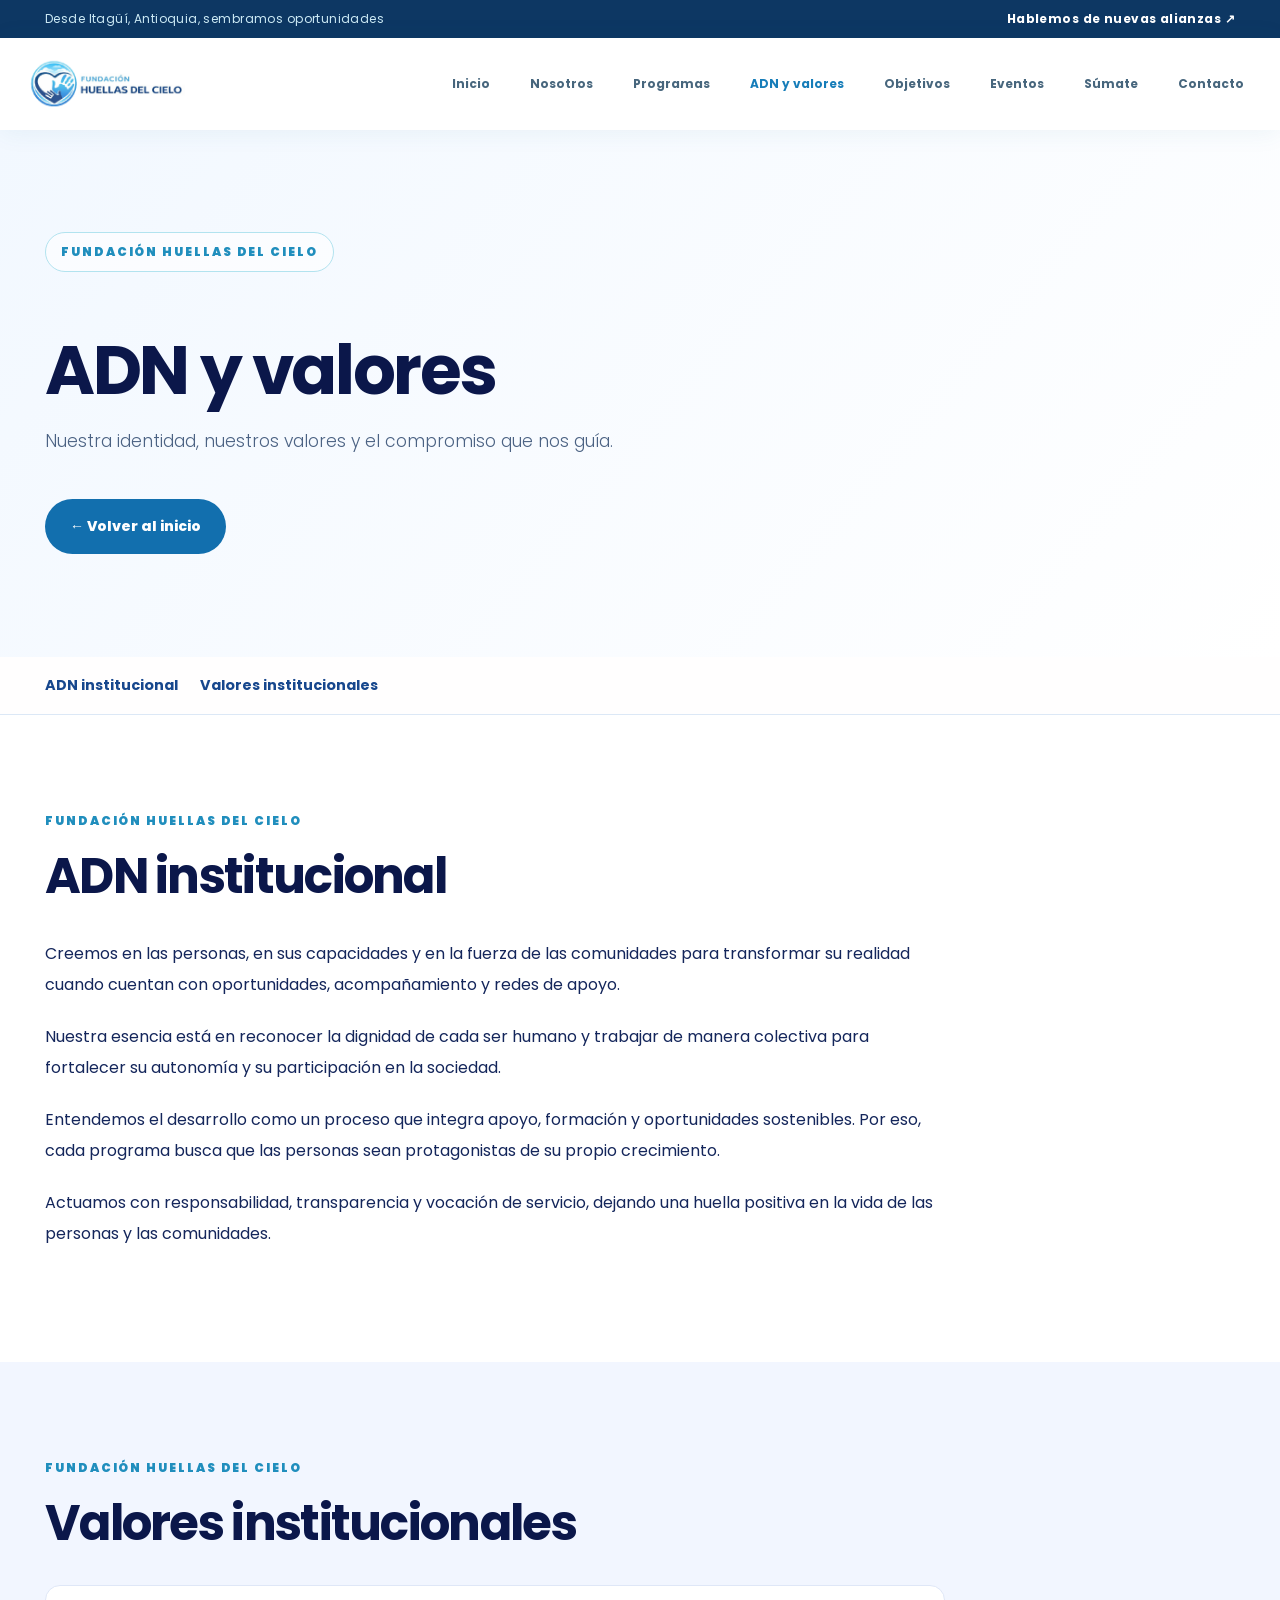
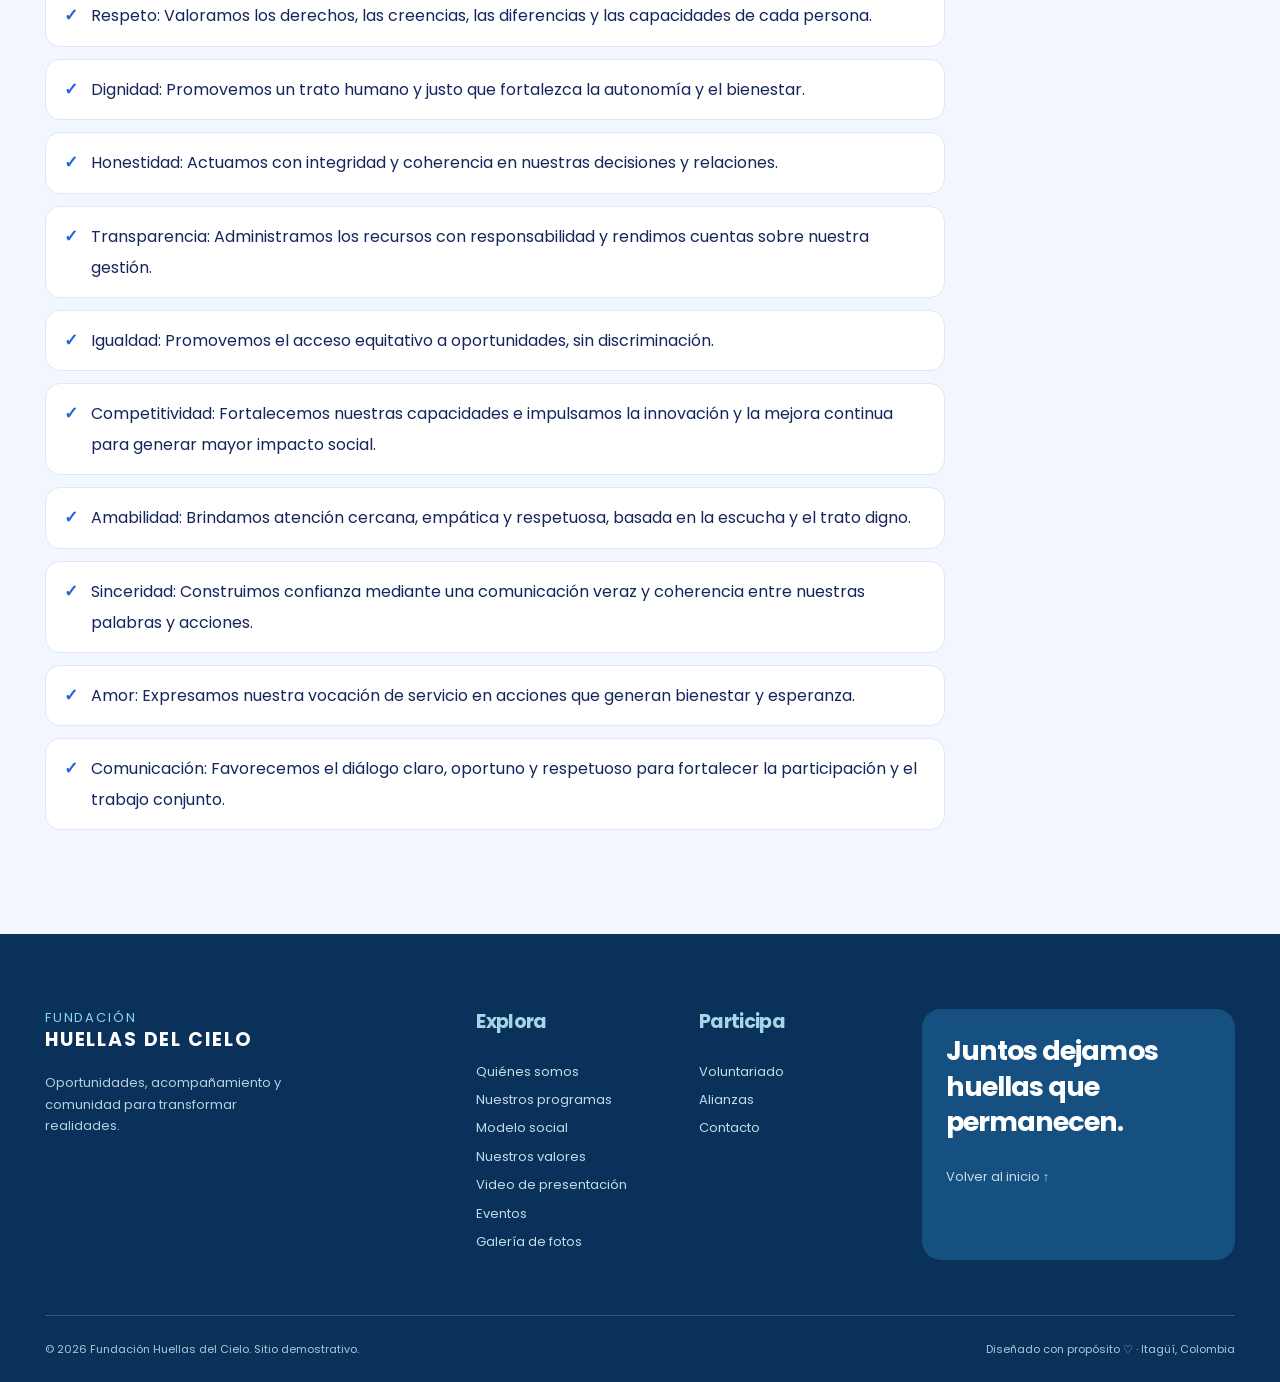
==== commit eaa31eac: "Quitar números de los títulos y las estrellas Se eliminan los prefijos numéricos ("02 / ", "EVENTO 0" ====
--- a/adn-valores.html
+++ b/adn-valores.html
@@ -1,3 +1,3 @@
 <!DOCTYPE html>
 
-<html lang="es"><head><meta charset="utf-8"/><meta content="width=device-width,initial-scale=1" name="viewport"/><meta content="#0b174a" name="theme-color"/><meta content="Fundación Huellas del Cielo: inclusión, bienestar y oportunidades en Itagüí, Antioquia." name="description"/><title>Programas | Fundación Huellas del Cielo</title><link href="assets/css/estilos.css?v=20261119c" rel="stylesheet"/><link href="assets/css/institucional.css?v=20261119c" rel="stylesheet"/><link href="assets/css/experiencias.css?v=20261119c" rel="stylesheet"/><link href="assets/css/refinamientos.css?v=20261119c" rel="stylesheet"/><link href="https://fonts.googleapis.com" rel="preconnect"/><link crossorigin="anonymous" href="https://fonts.gstatic.com" rel="preconnect"/><link href="https://fonts.googleapis.com/css2?family=Poppins:wght@300;400;700&amp;display=swap" rel="stylesheet"/><link href="assets/css/tipografia-unificada.css?v=20261119c" rel="stylesheet"/></head><body><a class="skip" href="#contenido">Saltar al contenido</a><div class="topline"><span>Desde Itagüí, Antioquia, sembramos oportunidades</span><a href="index.html#contacto">Hablemos de nuevas alianzas ↗</a></div><header class="header"><a aria-label="Fundación Huellas del Cielo, inicio" class="brand" href="index.html"><img class="brand-logo" alt="Fundación Huellas del Cielo" src="assets/img/logo-original-Horizontal.png" width="180" height="56"/></a><button aria-expanded="false" aria-label="Abrir menú" class="menu-toggle">☰</button><nav aria-label="Menú principal" class="nav"><a class="navlink" href="index.html">Inicio</a><a class="navlink" href="nosotros.html">Nosotros</a><a class="navlink" href="programas.html">Programas</a><a class="navlink active" href="adn-valores.html">ADN y valores</a><a class="navlink" href="index.html#objetivos">Objetivos</a><a class="navlink" href="eventos.html">Eventos</a><a class="navlink" href="sumate.html">Súmate</a><a class="navlink" href="index.html#contacto">Contacto</a></nav></header><main id="contenido"><section class="section editorial-section page-intro" id="page-top"><div class="container"><span class="eyebrow">FUNDACIÓN HUELLAS DEL CIELO</span><h1>ADN y valores</h1><p>Nuestra identidad, nuestros valores y el compromiso que nos guía.</p><a class="btn btn-primary" href="index.html">← Volver al inicio</a></div></section><nav aria-label="Secciones de ADN y valores" class="page-section-nav"><div class="container page-section-links"><a href="#adn">ADN institucional</a><a href="#valores">Valores institucionales</a></div></nav><section class="section editorial-section" id="adn"><div class="container"><div class="editorial-head"><span class="section-kicker">05 / FUNDACIÓN HUELLAS DEL CIELO</span><h2>ADN institucional</h2></div><div class="editorial-grid"><div class="editorial-content"><p>Creemos en las personas, en sus capacidades y en la fuerza de las comunidades para transformar su realidad cuando cuentan con oportunidades, acompañamiento y redes de apoyo.</p><p>Nuestra esencia está en reconocer la dignidad de cada ser humano y trabajar de manera colectiva para fortalecer su autonomía y su participación en la sociedad.</p><p>Entendemos el desarrollo como un proceso que integra apoyo, formación y oportunidades sostenibles. Por eso, cada programa busca que las personas sean protagonistas de su propio crecimiento.</p><p>Actuamos con responsabilidad, transparencia y vocación de servicio, dejando una huella positiva en la vida de las personas y las comunidades.</p></div></div></div></section><section class="section editorial-section editorial-alt" id="valores"><div class="container"><div class="editorial-head"><span class="section-kicker">06 / FUNDACIÓN HUELLAS DEL CIELO</span><h2>Valores institucionales</h2></div><div class="editorial-grid"><div class="editorial-content"><div class="pdf-bullet"><span>✓</span><p>Respeto: Valoramos los derechos, las creencias, las diferencias y las capacidades de cada persona.</p></div><div class="pdf-bullet"><span>✓</span><p>Dignidad: Promovemos un trato humano y justo que fortalezca la autonomía y el bienestar.</p></div><div class="pdf-bullet"><span>✓</span><p>Honestidad: Actuamos con integridad y coherencia en nuestras decisiones y relaciones.</p></div><div class="pdf-bullet"><span>✓</span><p>Transparencia: Administramos los recursos con responsabilidad y rendimos cuentas sobre nuestra gestión.</p></div><div class="pdf-bullet"><span>✓</span><p>Igualdad: Promovemos el acceso equitativo a oportunidades, sin discriminación.</p></div><div class="pdf-bullet"><span>✓</span><p>Competitividad: Fortalecemos nuestras capacidades e impulsamos la innovación y la mejora continua para generar mayor impacto social.</p></div><div class="pdf-bullet"><span>✓</span><p>Amabilidad: Brindamos atención cercana, empática y respetuosa, basada en la escucha y el trato digno.</p></div><div class="pdf-bullet"><span>✓</span><p>Sinceridad: Construimos confianza mediante una comunicación veraz y coherencia entre nuestras palabras y acciones.</p></div><div class="pdf-bullet"><span>✓</span><p>Amor: Expresamos nuestra vocación de servicio en acciones que generan bienestar y esperanza.</p></div><div class="pdf-bullet"><span>✓</span><p>Comunicación: Favorecemos el diálogo claro, oportuno y respetuoso para fortalecer la participación y el trabajo conjunto.</p></div></div></div></div></section></main><footer class="footer"><div class="container"><div class="footer-top"><div><a class="footer-brand" href="index.html#inicio">FUNDACIÓN<br/><strong>HUELLAS DEL CIELO</strong></a><p>Oportunidades, acompañamiento y comunidad para transformar realidades.</p></div><div><h4>Explora</h4><a href="nosotros.html#quienes">Quiénes somos</a><a href="programas.html#programas">Nuestros programas</a><a href="programas.html#modelo">Modelo social</a><a href="adn-valores.html#valores">Nuestros valores</a><a href="index.html#video-presentacion">Video de presentación</a><a href="eventos.html">Eventos</a><a href="nosotros.html#galeria-fotos">Galería de fotos</a></div><div><h4>Participa</h4><a href="sumate.html#sumate">Voluntariado</a><a href="sumate.html#sumate">Alianzas</a><a href="index.html#contacto">Contacto</a></div><div class="footer-message"><span>✦</span><h3>Juntos dejamos huellas que permanecen.</h3><a href="index.html#inicio">Volver al inicio ↑</a></div></div><div class="footer-bottom"><span>© <span id="year"></span> Fundación Huellas del Cielo. Sitio demostrativo.</span><span>Diseñado con propósito ♡ · Itagüí, Colombia</span></div></div></footer><div aria-live="polite" class="toast" id="toast" role="status"></div><script src="assets/js/interacciones.js?v=20261119c"></script></body></html>+<html lang="es"><head><meta charset="utf-8"/><meta content="width=device-width,initial-scale=1" name="viewport"/><meta content="#0b174a" name="theme-color"/><meta content="Fundación Huellas del Cielo: inclusión, bienestar y oportunidades en Itagüí, Antioquia." name="description"/><title>Programas | Fundación Huellas del Cielo</title><link href="assets/css/estilos.css?v=20261119c" rel="stylesheet"/><link href="assets/css/institucional.css?v=20261119c" rel="stylesheet"/><link href="assets/css/experiencias.css?v=20261119c" rel="stylesheet"/><link href="assets/css/refinamientos.css?v=20261119c" rel="stylesheet"/><link href="https://fonts.googleapis.com" rel="preconnect"/><link crossorigin="anonymous" href="https://fonts.gstatic.com" rel="preconnect"/><link href="https://fonts.googleapis.com/css2?family=Poppins:wght@300;400;700&amp;display=swap" rel="stylesheet"/><link href="assets/css/tipografia-unificada.css?v=20261119c" rel="stylesheet"/></head><body><a class="skip" href="#contenido">Saltar al contenido</a><div class="topline"><span>Desde Itagüí, Antioquia, sembramos oportunidades</span><a href="index.html#contacto">Hablemos de nuevas alianzas ↗</a></div><header class="header"><a aria-label="Fundación Huellas del Cielo, inicio" class="brand" href="index.html"><img class="brand-logo" alt="Fundación Huellas del Cielo" src="assets/img/logo-original-Horizontal.png" width="180" height="56"/></a><button aria-expanded="false" aria-label="Abrir menú" class="menu-toggle">☰</button><nav aria-label="Menú principal" class="nav"><a class="navlink" href="index.html">Inicio</a><a class="navlink" href="nosotros.html">Nosotros</a><a class="navlink" href="programas.html">Programas</a><a class="navlink active" href="adn-valores.html">ADN y valores</a><a class="navlink" href="index.html#objetivos">Objetivos</a><a class="navlink" href="eventos.html">Eventos</a><a class="navlink" href="sumate.html">Súmate</a><a class="navlink" href="index.html#contacto">Contacto</a></nav></header><main id="contenido"><section class="section editorial-section page-intro" id="page-top"><div class="container"><span class="eyebrow">FUNDACIÓN HUELLAS DEL CIELO</span><h1>ADN y valores</h1><p>Nuestra identidad, nuestros valores y el compromiso que nos guía.</p><a class="btn btn-primary" href="index.html">← Volver al inicio</a></div></section><nav aria-label="Secciones de ADN y valores" class="page-section-nav"><div class="container page-section-links"><a href="#adn">ADN institucional</a><a href="#valores">Valores institucionales</a></div></nav><section class="section editorial-section" id="adn"><div class="container"><div class="editorial-head"><span class="section-kicker">FUNDACIÓN HUELLAS DEL CIELO</span><h2>ADN institucional</h2></div><div class="editorial-grid"><div class="editorial-content"><p>Creemos en las personas, en sus capacidades y en la fuerza de las comunidades para transformar su realidad cuando cuentan con oportunidades, acompañamiento y redes de apoyo.</p><p>Nuestra esencia está en reconocer la dignidad de cada ser humano y trabajar de manera colectiva para fortalecer su autonomía y su participación en la sociedad.</p><p>Entendemos el desarrollo como un proceso que integra apoyo, formación y oportunidades sostenibles. Por eso, cada programa busca que las personas sean protagonistas de su propio crecimiento.</p><p>Actuamos con responsabilidad, transparencia y vocación de servicio, dejando una huella positiva en la vida de las personas y las comunidades.</p></div></div></div></section><section class="section editorial-section editorial-alt" id="valores"><div class="container"><div class="editorial-head"><span class="section-kicker">FUNDACIÓN HUELLAS DEL CIELO</span><h2>Valores institucionales</h2></div><div class="editorial-grid"><div class="editorial-content"><div class="pdf-bullet"><span>✓</span><p>Respeto: Valoramos los derechos, las creencias, las diferencias y las capacidades de cada persona.</p></div><div class="pdf-bullet"><span>✓</span><p>Dignidad: Promovemos un trato humano y justo que fortalezca la autonomía y el bienestar.</p></div><div class="pdf-bullet"><span>✓</span><p>Honestidad: Actuamos con integridad y coherencia en nuestras decisiones y relaciones.</p></div><div class="pdf-bullet"><span>✓</span><p>Transparencia: Administramos los recursos con responsabilidad y rendimos cuentas sobre nuestra gestión.</p></div><div class="pdf-bullet"><span>✓</span><p>Igualdad: Promovemos el acceso equitativo a oportunidades, sin discriminación.</p></div><div class="pdf-bullet"><span>✓</span><p>Competitividad: Fortalecemos nuestras capacidades e impulsamos la innovación y la mejora continua para generar mayor impacto social.</p></div><div class="pdf-bullet"><span>✓</span><p>Amabilidad: Brindamos atención cercana, empática y respetuosa, basada en la escucha y el trato digno.</p></div><div class="pdf-bullet"><span>✓</span><p>Sinceridad: Construimos confianza mediante una comunicación veraz y coherencia entre nuestras palabras y acciones.</p></div><div class="pdf-bullet"><span>✓</span><p>Amor: Expresamos nuestra vocación de servicio en acciones que generan bienestar y esperanza.</p></div><div class="pdf-bullet"><span>✓</span><p>Comunicación: Favorecemos el diálogo claro, oportuno y respetuoso para fortalecer la participación y el trabajo conjunto.</p></div></div></div></div></section></main><footer class="footer"><div class="container"><div class="footer-top"><div><a class="footer-brand" href="index.html#inicio">FUNDACIÓN<br/><strong>HUELLAS DEL CIELO</strong></a><p>Oportunidades, acompañamiento y comunidad para transformar realidades.</p></div><div><h4>Explora</h4><a href="nosotros.html#quienes">Quiénes somos</a><a href="programas.html#programas">Nuestros programas</a><a href="programas.html#modelo">Modelo social</a><a href="adn-valores.html#valores">Nuestros valores</a><a href="index.html#video-presentacion">Video de presentación</a><a href="eventos.html">Eventos</a><a href="nosotros.html#galeria-fotos">Galería de fotos</a></div><div><h4>Participa</h4><a href="sumate.html#sumate">Voluntariado</a><a href="sumate.html#sumate">Alianzas</a><a href="index.html#contacto">Contacto</a></div><div class="footer-message"><h3>Juntos dejamos huellas que permanecen.</h3><a href="index.html#inicio">Volver al inicio ↑</a></div></div><div class="footer-bottom"><span>© <span id="year"></span> Fundación Huellas del Cielo. Sitio demostrativo.</span><span>Diseñado con propósito ♡ · Itagüí, Colombia</span></div></div></footer><div aria-live="polite" class="toast" id="toast" role="status"></div><script src="assets/js/interacciones.js?v=20261119c"></script></body></html>
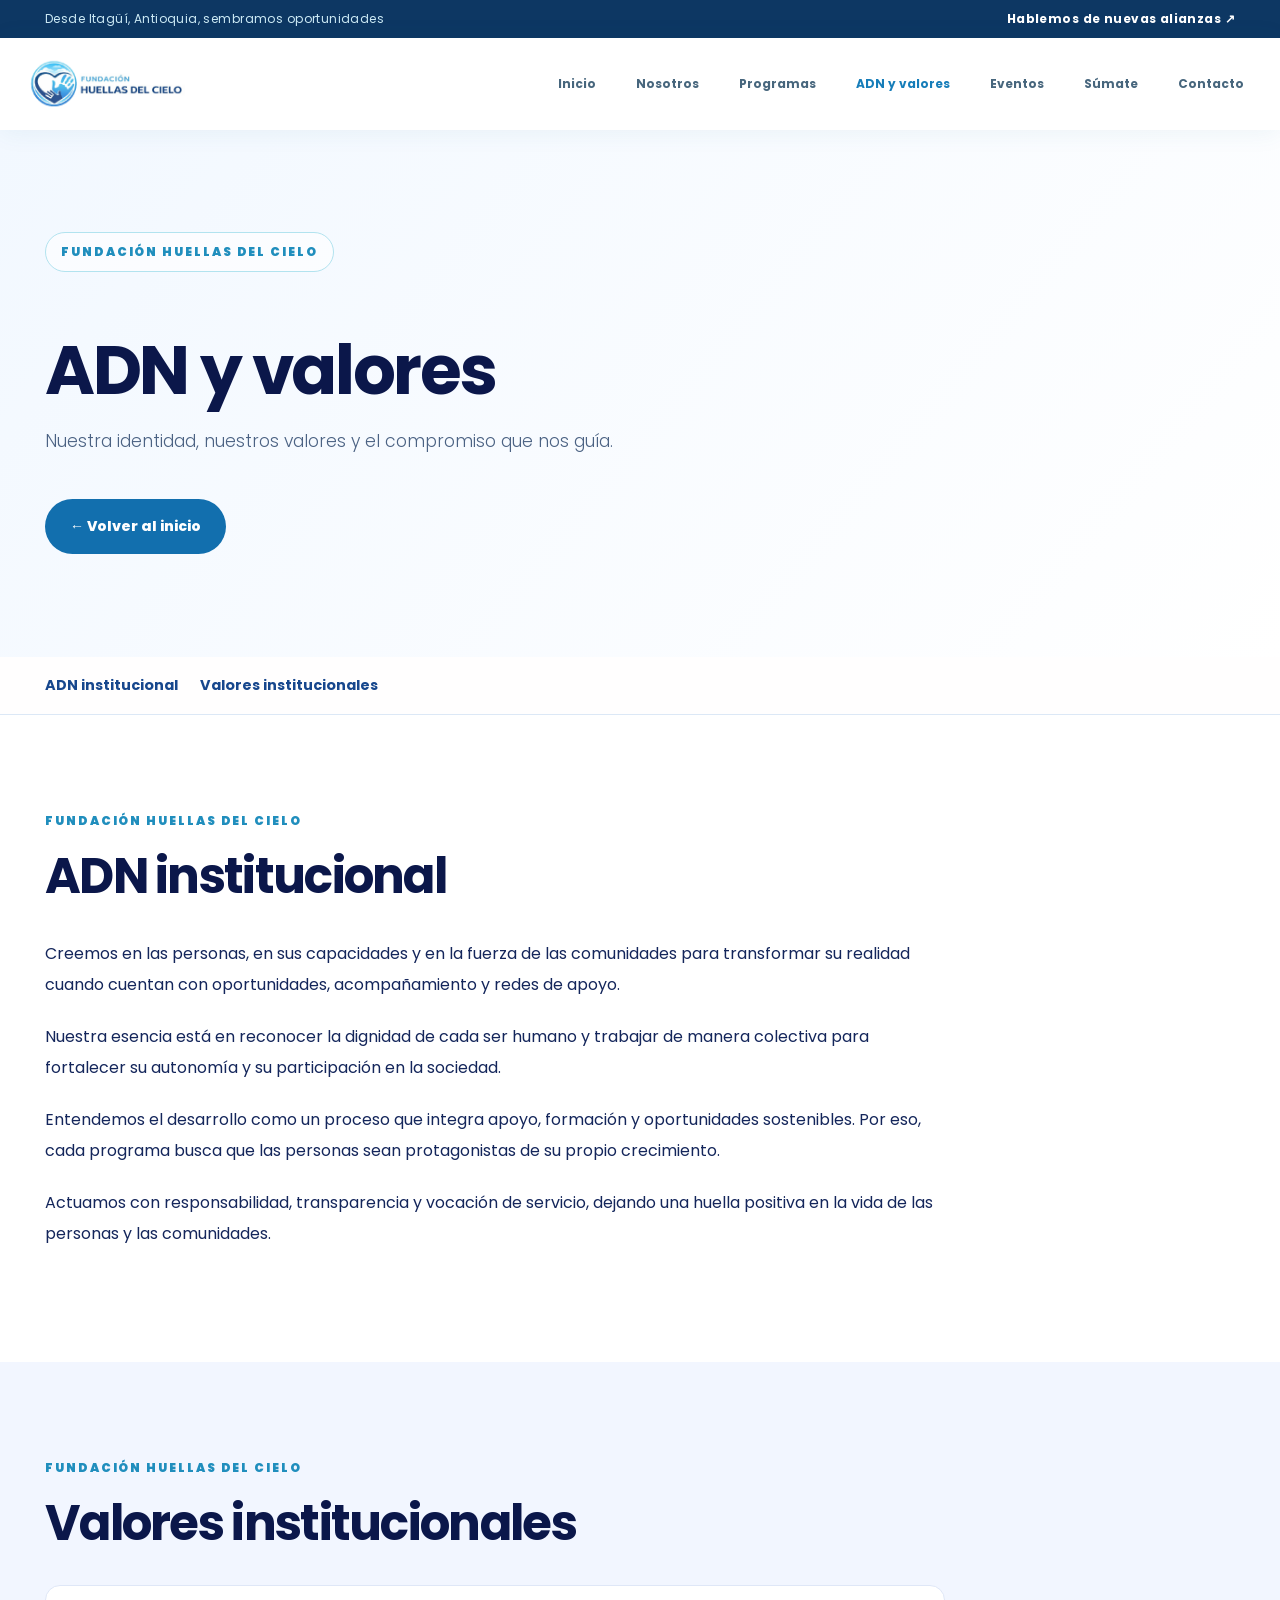
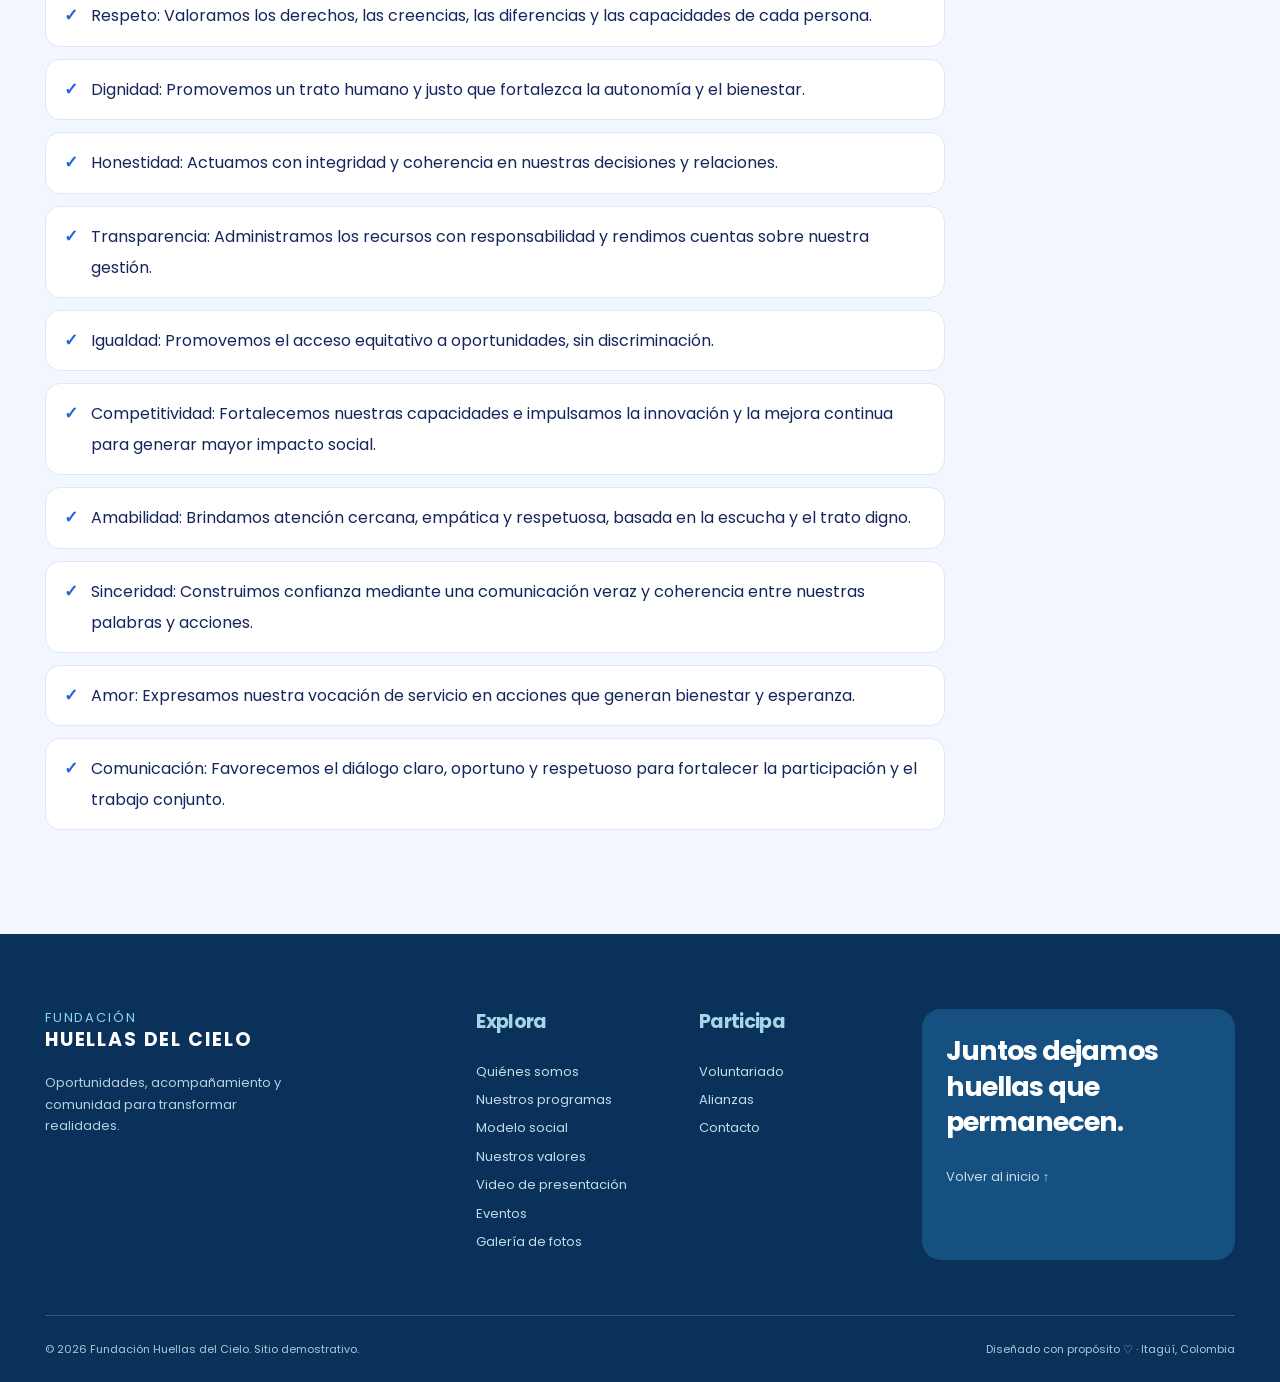
==== commit 3d7d7e8b: "Quitar "Objetivos" del menú principal La sección Objetivos institucionales se mantiene en el inicio." ====
--- a/adn-valores.html
+++ b/adn-valores.html
@@ -1,3 +1,3 @@
 <!DOCTYPE html>
 
-<html lang="es"><head><meta charset="utf-8"/><meta content="width=device-width,initial-scale=1" name="viewport"/><meta content="#0b174a" name="theme-color"/><meta content="Fundación Huellas del Cielo: inclusión, bienestar y oportunidades en Itagüí, Antioquia." name="description"/><title>Programas | Fundación Huellas del Cielo</title><link href="assets/css/estilos.css?v=20261119c" rel="stylesheet"/><link href="assets/css/institucional.css?v=20261119c" rel="stylesheet"/><link href="assets/css/experiencias.css?v=20261119c" rel="stylesheet"/><link href="assets/css/refinamientos.css?v=20261119c" rel="stylesheet"/><link href="https://fonts.googleapis.com" rel="preconnect"/><link crossorigin="anonymous" href="https://fonts.gstatic.com" rel="preconnect"/><link href="https://fonts.googleapis.com/css2?family=Poppins:wght@300;400;700&amp;display=swap" rel="stylesheet"/><link href="assets/css/tipografia-unificada.css?v=20261119c" rel="stylesheet"/></head><body><a class="skip" href="#contenido">Saltar al contenido</a><div class="topline"><span>Desde Itagüí, Antioquia, sembramos oportunidades</span><a href="index.html#contacto">Hablemos de nuevas alianzas ↗</a></div><header class="header"><a aria-label="Fundación Huellas del Cielo, inicio" class="brand" href="index.html"><img class="brand-logo" alt="Fundación Huellas del Cielo" src="assets/img/logo-original-Horizontal.png" width="180" height="56"/></a><button aria-expanded="false" aria-label="Abrir menú" class="menu-toggle">☰</button><nav aria-label="Menú principal" class="nav"><a class="navlink" href="index.html">Inicio</a><a class="navlink" href="nosotros.html">Nosotros</a><a class="navlink" href="programas.html">Programas</a><a class="navlink active" href="adn-valores.html">ADN y valores</a><a class="navlink" href="index.html#objetivos">Objetivos</a><a class="navlink" href="eventos.html">Eventos</a><a class="navlink" href="sumate.html">Súmate</a><a class="navlink" href="index.html#contacto">Contacto</a></nav></header><main id="contenido"><section class="section editorial-section page-intro" id="page-top"><div class="container"><span class="eyebrow">FUNDACIÓN HUELLAS DEL CIELO</span><h1>ADN y valores</h1><p>Nuestra identidad, nuestros valores y el compromiso que nos guía.</p><a class="btn btn-primary" href="index.html">← Volver al inicio</a></div></section><nav aria-label="Secciones de ADN y valores" class="page-section-nav"><div class="container page-section-links"><a href="#adn">ADN institucional</a><a href="#valores">Valores institucionales</a></div></nav><section class="section editorial-section" id="adn"><div class="container"><div class="editorial-head"><span class="section-kicker">FUNDACIÓN HUELLAS DEL CIELO</span><h2>ADN institucional</h2></div><div class="editorial-grid"><div class="editorial-content"><p>Creemos en las personas, en sus capacidades y en la fuerza de las comunidades para transformar su realidad cuando cuentan con oportunidades, acompañamiento y redes de apoyo.</p><p>Nuestra esencia está en reconocer la dignidad de cada ser humano y trabajar de manera colectiva para fortalecer su autonomía y su participación en la sociedad.</p><p>Entendemos el desarrollo como un proceso que integra apoyo, formación y oportunidades sostenibles. Por eso, cada programa busca que las personas sean protagonistas de su propio crecimiento.</p><p>Actuamos con responsabilidad, transparencia y vocación de servicio, dejando una huella positiva en la vida de las personas y las comunidades.</p></div></div></div></section><section class="section editorial-section editorial-alt" id="valores"><div class="container"><div class="editorial-head"><span class="section-kicker">FUNDACIÓN HUELLAS DEL CIELO</span><h2>Valores institucionales</h2></div><div class="editorial-grid"><div class="editorial-content"><div class="pdf-bullet"><span>✓</span><p>Respeto: Valoramos los derechos, las creencias, las diferencias y las capacidades de cada persona.</p></div><div class="pdf-bullet"><span>✓</span><p>Dignidad: Promovemos un trato humano y justo que fortalezca la autonomía y el bienestar.</p></div><div class="pdf-bullet"><span>✓</span><p>Honestidad: Actuamos con integridad y coherencia en nuestras decisiones y relaciones.</p></div><div class="pdf-bullet"><span>✓</span><p>Transparencia: Administramos los recursos con responsabilidad y rendimos cuentas sobre nuestra gestión.</p></div><div class="pdf-bullet"><span>✓</span><p>Igualdad: Promovemos el acceso equitativo a oportunidades, sin discriminación.</p></div><div class="pdf-bullet"><span>✓</span><p>Competitividad: Fortalecemos nuestras capacidades e impulsamos la innovación y la mejora continua para generar mayor impacto social.</p></div><div class="pdf-bullet"><span>✓</span><p>Amabilidad: Brindamos atención cercana, empática y respetuosa, basada en la escucha y el trato digno.</p></div><div class="pdf-bullet"><span>✓</span><p>Sinceridad: Construimos confianza mediante una comunicación veraz y coherencia entre nuestras palabras y acciones.</p></div><div class="pdf-bullet"><span>✓</span><p>Amor: Expresamos nuestra vocación de servicio en acciones que generan bienestar y esperanza.</p></div><div class="pdf-bullet"><span>✓</span><p>Comunicación: Favorecemos el diálogo claro, oportuno y respetuoso para fortalecer la participación y el trabajo conjunto.</p></div></div></div></div></section></main><footer class="footer"><div class="container"><div class="footer-top"><div><a class="footer-brand" href="index.html#inicio">FUNDACIÓN<br/><strong>HUELLAS DEL CIELO</strong></a><p>Oportunidades, acompañamiento y comunidad para transformar realidades.</p></div><div><h4>Explora</h4><a href="nosotros.html#quienes">Quiénes somos</a><a href="programas.html#programas">Nuestros programas</a><a href="programas.html#modelo">Modelo social</a><a href="adn-valores.html#valores">Nuestros valores</a><a href="index.html#video-presentacion">Video de presentación</a><a href="eventos.html">Eventos</a><a href="nosotros.html#galeria-fotos">Galería de fotos</a></div><div><h4>Participa</h4><a href="sumate.html#sumate">Voluntariado</a><a href="sumate.html#sumate">Alianzas</a><a href="index.html#contacto">Contacto</a></div><div class="footer-message"><h3>Juntos dejamos huellas que permanecen.</h3><a href="index.html#inicio">Volver al inicio ↑</a></div></div><div class="footer-bottom"><span>© <span id="year"></span> Fundación Huellas del Cielo. Sitio demostrativo.</span><span>Diseñado con propósito ♡ · Itagüí, Colombia</span></div></div></footer><div aria-live="polite" class="toast" id="toast" role="status"></div><script src="assets/js/interacciones.js?v=20261119c"></script></body></html>+<html lang="es"><head><meta charset="utf-8"/><meta content="width=device-width,initial-scale=1" name="viewport"/><meta content="#0b174a" name="theme-color"/><meta content="Fundación Huellas del Cielo: inclusión, bienestar y oportunidades en Itagüí, Antioquia." name="description"/><title>Programas | Fundación Huellas del Cielo</title><link href="assets/css/estilos.css?v=20261120a" rel="stylesheet"/><link href="assets/css/institucional.css?v=20261120a" rel="stylesheet"/><link href="assets/css/experiencias.css?v=20261120a" rel="stylesheet"/><link href="assets/css/refinamientos.css?v=20261120a" rel="stylesheet"/><link href="https://fonts.googleapis.com" rel="preconnect"/><link crossorigin="anonymous" href="https://fonts.gstatic.com" rel="preconnect"/><link href="https://fonts.googleapis.com/css2?family=Poppins:wght@300;400;700&amp;display=swap" rel="stylesheet"/><link href="assets/css/tipografia-unificada.css?v=20261120a" rel="stylesheet"/></head><body><a class="skip" href="#contenido">Saltar al contenido</a><div class="topline"><span>Desde Itagüí, Antioquia, sembramos oportunidades</span><a href="index.html#contacto">Hablemos de nuevas alianzas ↗</a></div><header class="header"><a aria-label="Fundación Huellas del Cielo, inicio" class="brand" href="index.html"><img class="brand-logo" alt="Fundación Huellas del Cielo" src="assets/img/logo-original-Horizontal.png" width="180" height="56"/></a><button aria-expanded="false" aria-label="Abrir menú" class="menu-toggle">☰</button><nav aria-label="Menú principal" class="nav"><a class="navlink" href="index.html">Inicio</a><a class="navlink" href="nosotros.html">Nosotros</a><a class="navlink" href="programas.html">Programas</a><a class="navlink active" href="adn-valores.html">ADN y valores</a><a class="navlink" href="eventos.html">Eventos</a><a class="navlink" href="sumate.html">Súmate</a><a class="navlink" href="index.html#contacto">Contacto</a></nav></header><main id="contenido"><section class="section editorial-section page-intro" id="page-top"><div class="container"><span class="eyebrow">FUNDACIÓN HUELLAS DEL CIELO</span><h1>ADN y valores</h1><p>Nuestra identidad, nuestros valores y el compromiso que nos guía.</p><a class="btn btn-primary" href="index.html">← Volver al inicio</a></div></section><nav aria-label="Secciones de ADN y valores" class="page-section-nav"><div class="container page-section-links"><a href="#adn">ADN institucional</a><a href="#valores">Valores institucionales</a></div></nav><section class="section editorial-section" id="adn"><div class="container"><div class="editorial-head"><span class="section-kicker">FUNDACIÓN HUELLAS DEL CIELO</span><h2>ADN institucional</h2></div><div class="editorial-grid"><div class="editorial-content"><p>Creemos en las personas, en sus capacidades y en la fuerza de las comunidades para transformar su realidad cuando cuentan con oportunidades, acompañamiento y redes de apoyo.</p><p>Nuestra esencia está en reconocer la dignidad de cada ser humano y trabajar de manera colectiva para fortalecer su autonomía y su participación en la sociedad.</p><p>Entendemos el desarrollo como un proceso que integra apoyo, formación y oportunidades sostenibles. Por eso, cada programa busca que las personas sean protagonistas de su propio crecimiento.</p><p>Actuamos con responsabilidad, transparencia y vocación de servicio, dejando una huella positiva en la vida de las personas y las comunidades.</p></div></div></div></section><section class="section editorial-section editorial-alt" id="valores"><div class="container"><div class="editorial-head"><span class="section-kicker">FUNDACIÓN HUELLAS DEL CIELO</span><h2>Valores institucionales</h2></div><div class="editorial-grid"><div class="editorial-content"><div class="pdf-bullet"><span>✓</span><p>Respeto: Valoramos los derechos, las creencias, las diferencias y las capacidades de cada persona.</p></div><div class="pdf-bullet"><span>✓</span><p>Dignidad: Promovemos un trato humano y justo que fortalezca la autonomía y el bienestar.</p></div><div class="pdf-bullet"><span>✓</span><p>Honestidad: Actuamos con integridad y coherencia en nuestras decisiones y relaciones.</p></div><div class="pdf-bullet"><span>✓</span><p>Transparencia: Administramos los recursos con responsabilidad y rendimos cuentas sobre nuestra gestión.</p></div><div class="pdf-bullet"><span>✓</span><p>Igualdad: Promovemos el acceso equitativo a oportunidades, sin discriminación.</p></div><div class="pdf-bullet"><span>✓</span><p>Competitividad: Fortalecemos nuestras capacidades e impulsamos la innovación y la mejora continua para generar mayor impacto social.</p></div><div class="pdf-bullet"><span>✓</span><p>Amabilidad: Brindamos atención cercana, empática y respetuosa, basada en la escucha y el trato digno.</p></div><div class="pdf-bullet"><span>✓</span><p>Sinceridad: Construimos confianza mediante una comunicación veraz y coherencia entre nuestras palabras y acciones.</p></div><div class="pdf-bullet"><span>✓</span><p>Amor: Expresamos nuestra vocación de servicio en acciones que generan bienestar y esperanza.</p></div><div class="pdf-bullet"><span>✓</span><p>Comunicación: Favorecemos el diálogo claro, oportuno y respetuoso para fortalecer la participación y el trabajo conjunto.</p></div></div></div></div></section></main><footer class="footer"><div class="container"><div class="footer-top"><div><a class="footer-brand" href="index.html#inicio">FUNDACIÓN<br/><strong>HUELLAS DEL CIELO</strong></a><p>Oportunidades, acompañamiento y comunidad para transformar realidades.</p></div><div><h4>Explora</h4><a href="nosotros.html#quienes">Quiénes somos</a><a href="programas.html#programas">Nuestros programas</a><a href="programas.html#modelo">Modelo social</a><a href="adn-valores.html#valores">Nuestros valores</a><a href="index.html#video-presentacion">Video de presentación</a><a href="eventos.html">Eventos</a><a href="nosotros.html#galeria-fotos">Galería de fotos</a></div><div><h4>Participa</h4><a href="sumate.html#sumate">Voluntariado</a><a href="sumate.html#sumate">Alianzas</a><a href="index.html#contacto">Contacto</a></div><div class="footer-message"><h3>Juntos dejamos huellas que permanecen.</h3><a href="index.html#inicio">Volver al inicio ↑</a></div></div><div class="footer-bottom"><span>© <span id="year"></span> Fundación Huellas del Cielo. Sitio demostrativo.</span><span>Diseñado con propósito ♡ · Itagüí, Colombia</span></div></div></footer><div aria-live="polite" class="toast" id="toast" role="status"></div><script src="assets/js/interacciones.js?v=20261120a"></script></body></html>
--- a/assets/css/refinamientos.css
+++ b/assets/css/refinamientos.css
@@ -164,3 +164,8 @@
 @media(max-width:700px){
   .video-cover.video-cover-img{aspect-ratio:1840/854;min-height:0;border-radius:16px}
 }
+
+/* Formulario de contacto: campo trampa anti-spam (oculto) y estado de envío */
+.form-trampa{position:absolute!important;left:-9999px;width:1px;height:1px;overflow:hidden}
+.contact-form .form-submit:disabled{opacity:.7;cursor:wait}
+.contact-form .form-message{min-height:1.4em;margin-top:12px;font-weight:600;color:#155080}
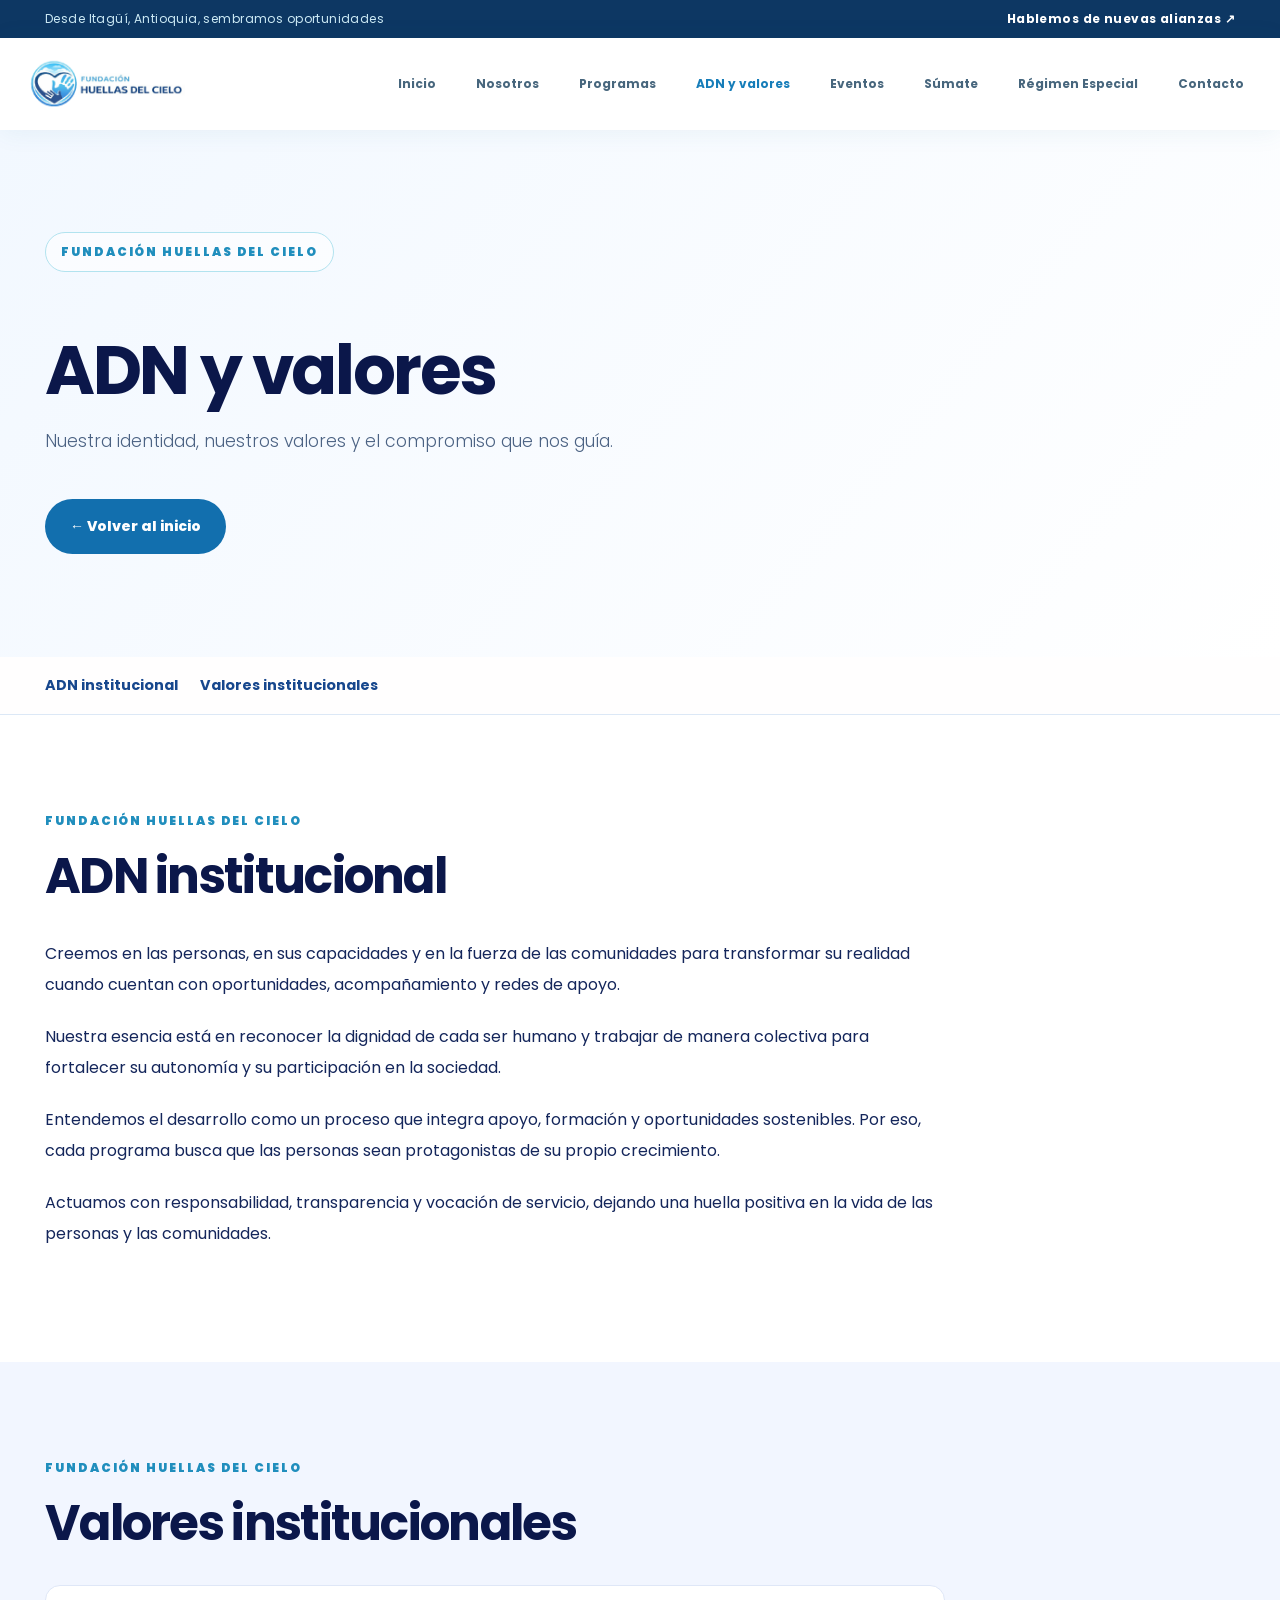
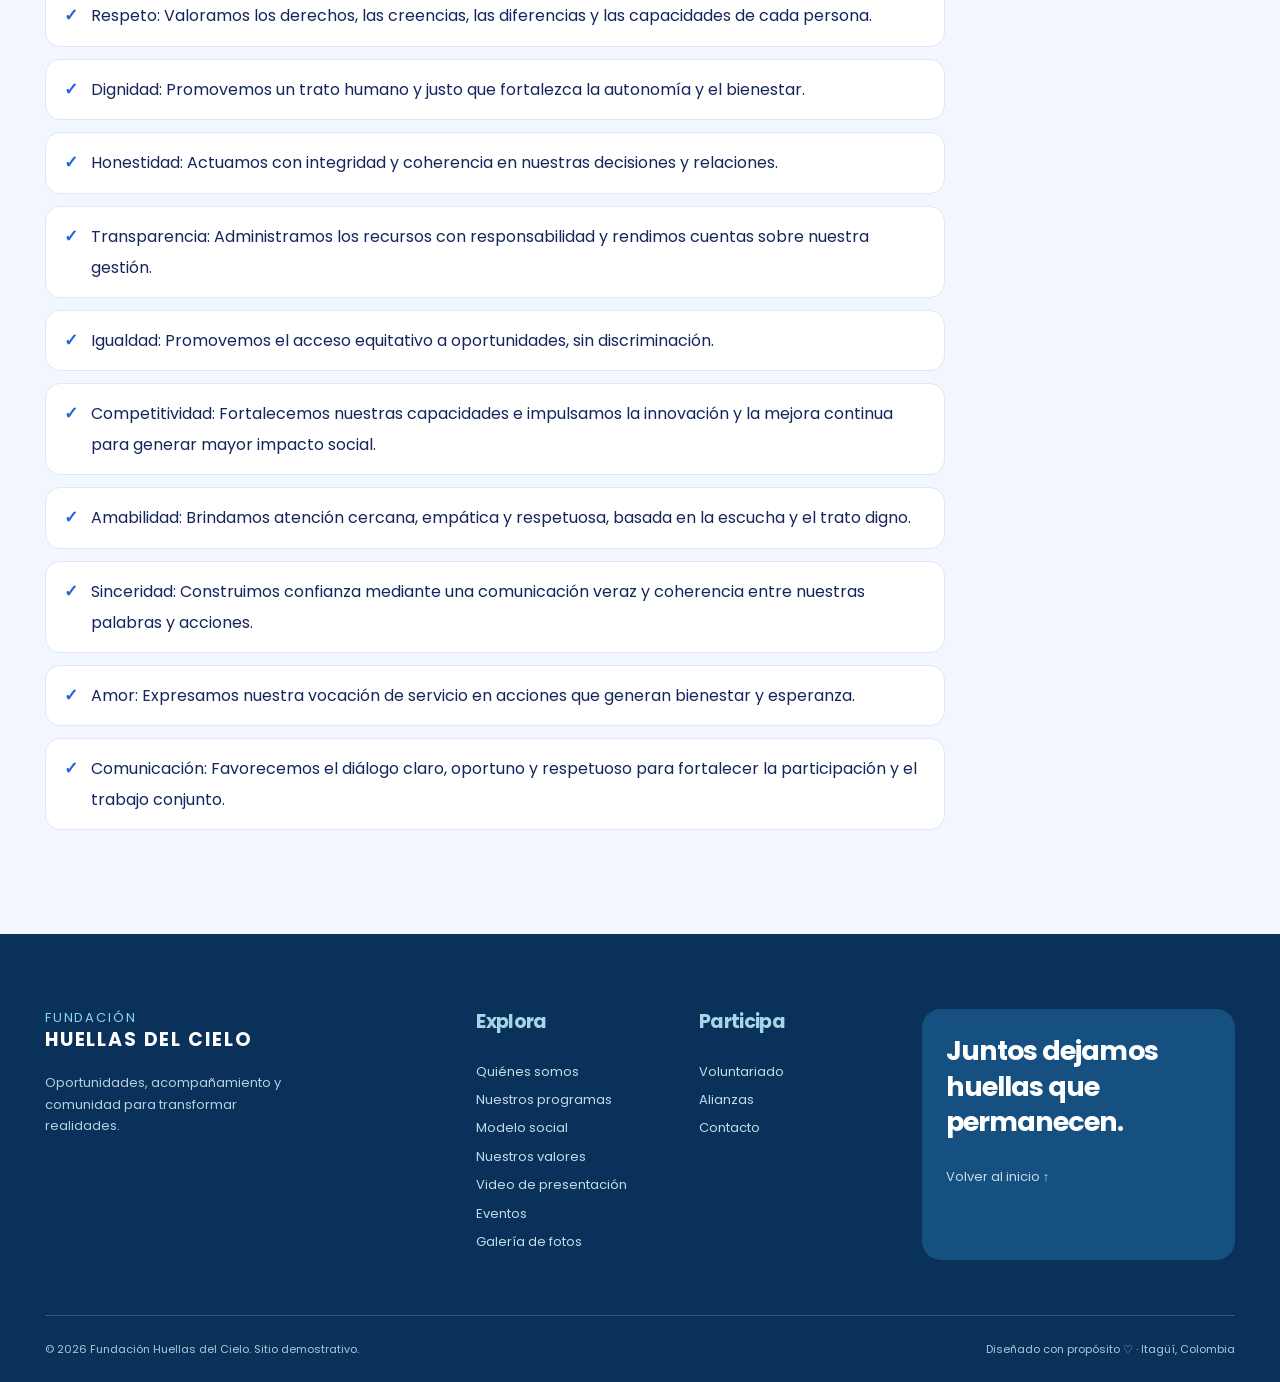
==== commit 2cf12716: "Nueva página Régimen Especial y botón en el menú - regimen-especial.html con dos secciones listas pa" ====
--- a/adn-valores.html
+++ b/adn-valores.html
@@ -1,3 +1,3 @@
 <!DOCTYPE html>
 
-<html lang="es"><head><meta charset="utf-8"/><meta content="width=device-width,initial-scale=1" name="viewport"/><meta content="#0b174a" name="theme-color"/><meta content="Fundación Huellas del Cielo: inclusión, bienestar y oportunidades en Itagüí, Antioquia." name="description"/><title>Programas | Fundación Huellas del Cielo</title><link href="assets/css/estilos.css?v=20261120a" rel="stylesheet"/><link href="assets/css/institucional.css?v=20261120a" rel="stylesheet"/><link href="assets/css/experiencias.css?v=20261120a" rel="stylesheet"/><link href="assets/css/refinamientos.css?v=20261120a" rel="stylesheet"/><link href="https://fonts.googleapis.com" rel="preconnect"/><link crossorigin="anonymous" href="https://fonts.gstatic.com" rel="preconnect"/><link href="https://fonts.googleapis.com/css2?family=Poppins:wght@300;400;700&amp;display=swap" rel="stylesheet"/><link href="assets/css/tipografia-unificada.css?v=20261120a" rel="stylesheet"/></head><body><a class="skip" href="#contenido">Saltar al contenido</a><div class="topline"><span>Desde Itagüí, Antioquia, sembramos oportunidades</span><a href="index.html#contacto">Hablemos de nuevas alianzas ↗</a></div><header class="header"><a aria-label="Fundación Huellas del Cielo, inicio" class="brand" href="index.html"><img class="brand-logo" alt="Fundación Huellas del Cielo" src="assets/img/logo-original-Horizontal.png" width="180" height="56"/></a><button aria-expanded="false" aria-label="Abrir menú" class="menu-toggle">☰</button><nav aria-label="Menú principal" class="nav"><a class="navlink" href="index.html">Inicio</a><a class="navlink" href="nosotros.html">Nosotros</a><a class="navlink" href="programas.html">Programas</a><a class="navlink active" href="adn-valores.html">ADN y valores</a><a class="navlink" href="eventos.html">Eventos</a><a class="navlink" href="sumate.html">Súmate</a><a class="navlink" href="index.html#contacto">Contacto</a></nav></header><main id="contenido"><section class="section editorial-section page-intro" id="page-top"><div class="container"><span class="eyebrow">FUNDACIÓN HUELLAS DEL CIELO</span><h1>ADN y valores</h1><p>Nuestra identidad, nuestros valores y el compromiso que nos guía.</p><a class="btn btn-primary" href="index.html">← Volver al inicio</a></div></section><nav aria-label="Secciones de ADN y valores" class="page-section-nav"><div class="container page-section-links"><a href="#adn">ADN institucional</a><a href="#valores">Valores institucionales</a></div></nav><section class="section editorial-section" id="adn"><div class="container"><div class="editorial-head"><span class="section-kicker">FUNDACIÓN HUELLAS DEL CIELO</span><h2>ADN institucional</h2></div><div class="editorial-grid"><div class="editorial-content"><p>Creemos en las personas, en sus capacidades y en la fuerza de las comunidades para transformar su realidad cuando cuentan con oportunidades, acompañamiento y redes de apoyo.</p><p>Nuestra esencia está en reconocer la dignidad de cada ser humano y trabajar de manera colectiva para fortalecer su autonomía y su participación en la sociedad.</p><p>Entendemos el desarrollo como un proceso que integra apoyo, formación y oportunidades sostenibles. Por eso, cada programa busca que las personas sean protagonistas de su propio crecimiento.</p><p>Actuamos con responsabilidad, transparencia y vocación de servicio, dejando una huella positiva en la vida de las personas y las comunidades.</p></div></div></div></section><section class="section editorial-section editorial-alt" id="valores"><div class="container"><div class="editorial-head"><span class="section-kicker">FUNDACIÓN HUELLAS DEL CIELO</span><h2>Valores institucionales</h2></div><div class="editorial-grid"><div class="editorial-content"><div class="pdf-bullet"><span>✓</span><p>Respeto: Valoramos los derechos, las creencias, las diferencias y las capacidades de cada persona.</p></div><div class="pdf-bullet"><span>✓</span><p>Dignidad: Promovemos un trato humano y justo que fortalezca la autonomía y el bienestar.</p></div><div class="pdf-bullet"><span>✓</span><p>Honestidad: Actuamos con integridad y coherencia en nuestras decisiones y relaciones.</p></div><div class="pdf-bullet"><span>✓</span><p>Transparencia: Administramos los recursos con responsabilidad y rendimos cuentas sobre nuestra gestión.</p></div><div class="pdf-bullet"><span>✓</span><p>Igualdad: Promovemos el acceso equitativo a oportunidades, sin discriminación.</p></div><div class="pdf-bullet"><span>✓</span><p>Competitividad: Fortalecemos nuestras capacidades e impulsamos la innovación y la mejora continua para generar mayor impacto social.</p></div><div class="pdf-bullet"><span>✓</span><p>Amabilidad: Brindamos atención cercana, empática y respetuosa, basada en la escucha y el trato digno.</p></div><div class="pdf-bullet"><span>✓</span><p>Sinceridad: Construimos confianza mediante una comunicación veraz y coherencia entre nuestras palabras y acciones.</p></div><div class="pdf-bullet"><span>✓</span><p>Amor: Expresamos nuestra vocación de servicio en acciones que generan bienestar y esperanza.</p></div><div class="pdf-bullet"><span>✓</span><p>Comunicación: Favorecemos el diálogo claro, oportuno y respetuoso para fortalecer la participación y el trabajo conjunto.</p></div></div></div></div></section></main><footer class="footer"><div class="container"><div class="footer-top"><div><a class="footer-brand" href="index.html#inicio">FUNDACIÓN<br/><strong>HUELLAS DEL CIELO</strong></a><p>Oportunidades, acompañamiento y comunidad para transformar realidades.</p></div><div><h4>Explora</h4><a href="nosotros.html#quienes">Quiénes somos</a><a href="programas.html#programas">Nuestros programas</a><a href="programas.html#modelo">Modelo social</a><a href="adn-valores.html#valores">Nuestros valores</a><a href="index.html#video-presentacion">Video de presentación</a><a href="eventos.html">Eventos</a><a href="nosotros.html#galeria-fotos">Galería de fotos</a></div><div><h4>Participa</h4><a href="sumate.html#sumate">Voluntariado</a><a href="sumate.html#sumate">Alianzas</a><a href="index.html#contacto">Contacto</a></div><div class="footer-message"><h3>Juntos dejamos huellas que permanecen.</h3><a href="index.html#inicio">Volver al inicio ↑</a></div></div><div class="footer-bottom"><span>© <span id="year"></span> Fundación Huellas del Cielo. Sitio demostrativo.</span><span>Diseñado con propósito ♡ · Itagüí, Colombia</span></div></div></footer><div aria-live="polite" class="toast" id="toast" role="status"></div><script src="assets/js/interacciones.js?v=20261120a"></script></body></html>+<html lang="es"><head><meta charset="utf-8"/><meta content="width=device-width,initial-scale=1" name="viewport"/><meta content="#0b174a" name="theme-color"/><meta content="Fundación Huellas del Cielo: inclusión, bienestar y oportunidades en Itagüí, Antioquia." name="description"/><title>Programas | Fundación Huellas del Cielo</title><link href="assets/css/estilos.css?v=20261123a" rel="stylesheet"/><link href="assets/css/institucional.css?v=20261123a" rel="stylesheet"/><link href="assets/css/experiencias.css?v=20261123a" rel="stylesheet"/><link href="assets/css/refinamientos.css?v=20261123a" rel="stylesheet"/><link href="https://fonts.googleapis.com" rel="preconnect"/><link crossorigin="anonymous" href="https://fonts.gstatic.com" rel="preconnect"/><link href="https://fonts.googleapis.com/css2?family=Poppins:wght@300;400;700&amp;display=swap" rel="stylesheet"/><link href="assets/css/tipografia-unificada.css?v=20261123a" rel="stylesheet"/></head><body><a class="skip" href="#contenido">Saltar al contenido</a><div class="topline"><span>Desde Itagüí, Antioquia, sembramos oportunidades</span><a href="index.html#contacto">Hablemos de nuevas alianzas ↗</a></div><header class="header"><a aria-label="Fundación Huellas del Cielo, inicio" class="brand" href="index.html"><img class="brand-logo" alt="Fundación Huellas del Cielo" src="assets/img/logo-original-Horizontal.png" width="180" height="56"/></a><button aria-expanded="false" aria-label="Abrir menú" class="menu-toggle">☰</button><nav aria-label="Menú principal" class="nav"><a class="navlink" href="index.html">Inicio</a><a class="navlink" href="nosotros.html">Nosotros</a><a class="navlink" href="programas.html">Programas</a><a class="navlink active" href="adn-valores.html">ADN y valores</a><a class="navlink" href="eventos.html">Eventos</a><a class="navlink" href="sumate.html">Súmate</a><a class="navlink" href="regimen-especial.html">Régimen Especial</a><a class="navlink" href="index.html#contacto">Contacto</a></nav></header><main id="contenido"><section class="section editorial-section page-intro" id="page-top"><div class="container"><span class="eyebrow">FUNDACIÓN HUELLAS DEL CIELO</span><h1>ADN y valores</h1><p>Nuestra identidad, nuestros valores y el compromiso que nos guía.</p><a class="btn btn-primary" href="index.html">← Volver al inicio</a></div></section><nav aria-label="Secciones de ADN y valores" class="page-section-nav"><div class="container page-section-links"><a href="#adn">ADN institucional</a><a href="#valores">Valores institucionales</a></div></nav><section class="section editorial-section" id="adn"><div class="container"><div class="editorial-head"><span class="section-kicker">FUNDACIÓN HUELLAS DEL CIELO</span><h2>ADN institucional</h2></div><div class="editorial-grid"><div class="editorial-content"><p>Creemos en las personas, en sus capacidades y en la fuerza de las comunidades para transformar su realidad cuando cuentan con oportunidades, acompañamiento y redes de apoyo.</p><p>Nuestra esencia está en reconocer la dignidad de cada ser humano y trabajar de manera colectiva para fortalecer su autonomía y su participación en la sociedad.</p><p>Entendemos el desarrollo como un proceso que integra apoyo, formación y oportunidades sostenibles. Por eso, cada programa busca que las personas sean protagonistas de su propio crecimiento.</p><p>Actuamos con responsabilidad, transparencia y vocación de servicio, dejando una huella positiva en la vida de las personas y las comunidades.</p></div></div></div></section><section class="section editorial-section editorial-alt" id="valores"><div class="container"><div class="editorial-head"><span class="section-kicker">FUNDACIÓN HUELLAS DEL CIELO</span><h2>Valores institucionales</h2></div><div class="editorial-grid"><div class="editorial-content"><div class="pdf-bullet"><span>✓</span><p>Respeto: Valoramos los derechos, las creencias, las diferencias y las capacidades de cada persona.</p></div><div class="pdf-bullet"><span>✓</span><p>Dignidad: Promovemos un trato humano y justo que fortalezca la autonomía y el bienestar.</p></div><div class="pdf-bullet"><span>✓</span><p>Honestidad: Actuamos con integridad y coherencia en nuestras decisiones y relaciones.</p></div><div class="pdf-bullet"><span>✓</span><p>Transparencia: Administramos los recursos con responsabilidad y rendimos cuentas sobre nuestra gestión.</p></div><div class="pdf-bullet"><span>✓</span><p>Igualdad: Promovemos el acceso equitativo a oportunidades, sin discriminación.</p></div><div class="pdf-bullet"><span>✓</span><p>Competitividad: Fortalecemos nuestras capacidades e impulsamos la innovación y la mejora continua para generar mayor impacto social.</p></div><div class="pdf-bullet"><span>✓</span><p>Amabilidad: Brindamos atención cercana, empática y respetuosa, basada en la escucha y el trato digno.</p></div><div class="pdf-bullet"><span>✓</span><p>Sinceridad: Construimos confianza mediante una comunicación veraz y coherencia entre nuestras palabras y acciones.</p></div><div class="pdf-bullet"><span>✓</span><p>Amor: Expresamos nuestra vocación de servicio en acciones que generan bienestar y esperanza.</p></div><div class="pdf-bullet"><span>✓</span><p>Comunicación: Favorecemos el diálogo claro, oportuno y respetuoso para fortalecer la participación y el trabajo conjunto.</p></div></div></div></div></section></main><footer class="footer"><div class="container"><div class="footer-top"><div><a class="footer-brand" href="index.html#inicio">FUNDACIÓN<br/><strong>HUELLAS DEL CIELO</strong></a><p>Oportunidades, acompañamiento y comunidad para transformar realidades.</p></div><div><h4>Explora</h4><a href="nosotros.html#quienes">Quiénes somos</a><a href="programas.html#programas">Nuestros programas</a><a href="programas.html#modelo">Modelo social</a><a href="adn-valores.html#valores">Nuestros valores</a><a href="index.html#video-presentacion">Video de presentación</a><a href="eventos.html">Eventos</a><a href="nosotros.html#galeria-fotos">Galería de fotos</a></div><div><h4>Participa</h4><a href="sumate.html#sumate">Voluntariado</a><a href="sumate.html#sumate">Alianzas</a><a href="index.html#contacto">Contacto</a></div><div class="footer-message"><h3>Juntos dejamos huellas que permanecen.</h3><a href="index.html#inicio">Volver al inicio ↑</a></div></div><div class="footer-bottom"><span>© <span id="year"></span> Fundación Huellas del Cielo. Sitio demostrativo.</span><span>Diseñado con propósito ♡ · Itagüí, Colombia</span></div></div></footer><div aria-live="polite" class="toast" id="toast" role="status"></div><script src="assets/js/interacciones.js?v=20261123a"></script></body></html>
--- a/assets/css/refinamientos.css
+++ b/assets/css/refinamientos.css
@@ -169,3 +169,13 @@
 .form-trampa{position:absolute!important;left:-9999px;width:1px;height:1px;overflow:hidden}
 .contact-form .form-submit:disabled{opacity:.7;cursor:wait}
 .contact-form .form-message{min-height:1.4em;margin-top:12px;font-weight:600;color:#155080}
+
+/* Menú: con "Régimen Especial" ya no cabe en una línea entre 851 y 980px; usa el menú ☰ desde 980px */
+@media(min-width:851px) and (max-width:980px){
+  .header{position:relative}
+  .menu-toggle{display:block}
+  .header .nav{display:none;position:absolute;top:100%;left:0;right:0;background:#fff;box-shadow:0 20px 30px #0e4c7820;padding:20px;
+    flex-direction:column;align-items:stretch;gap:0;max-width:none;overflow:visible;flex-wrap:nowrap;z-index:50}
+  .header .nav.open{display:flex}
+  .header .nav a,.header .nav .navlink{padding:13px 9px;font-size:13px}
+}
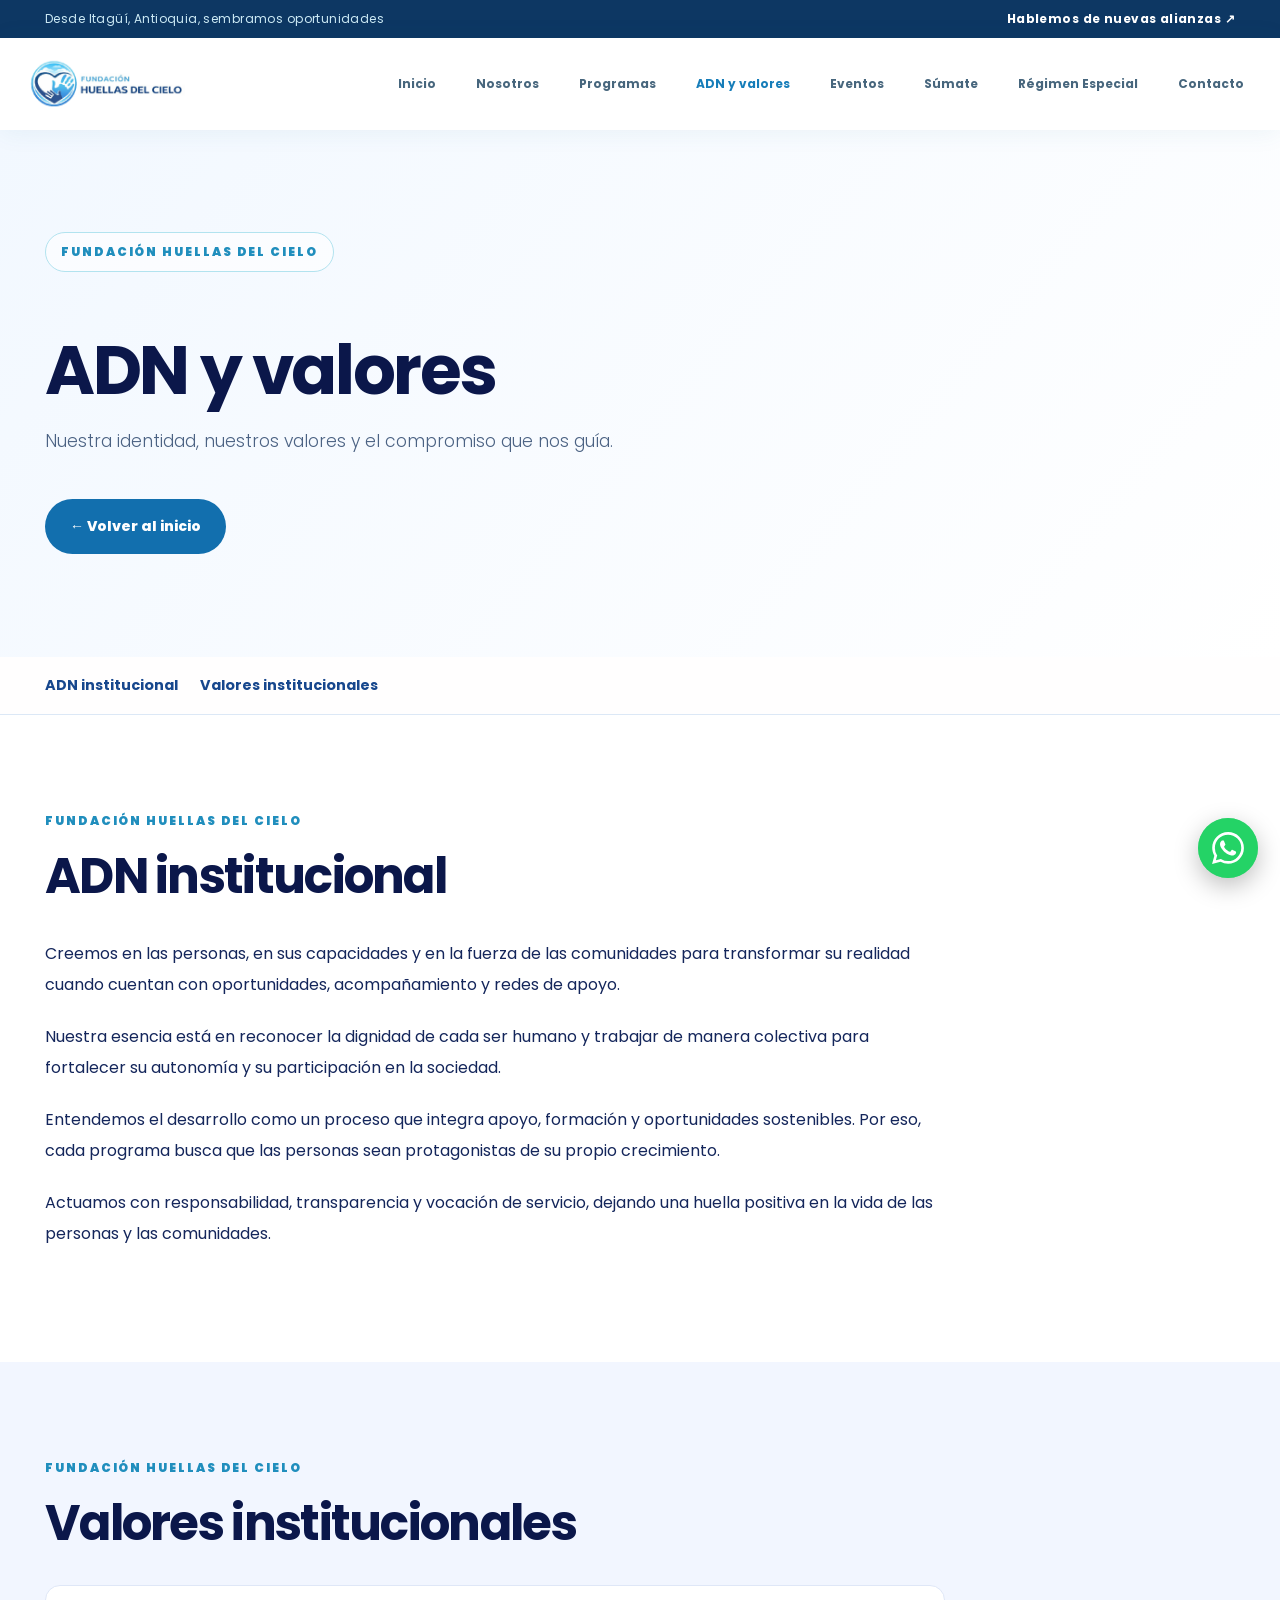
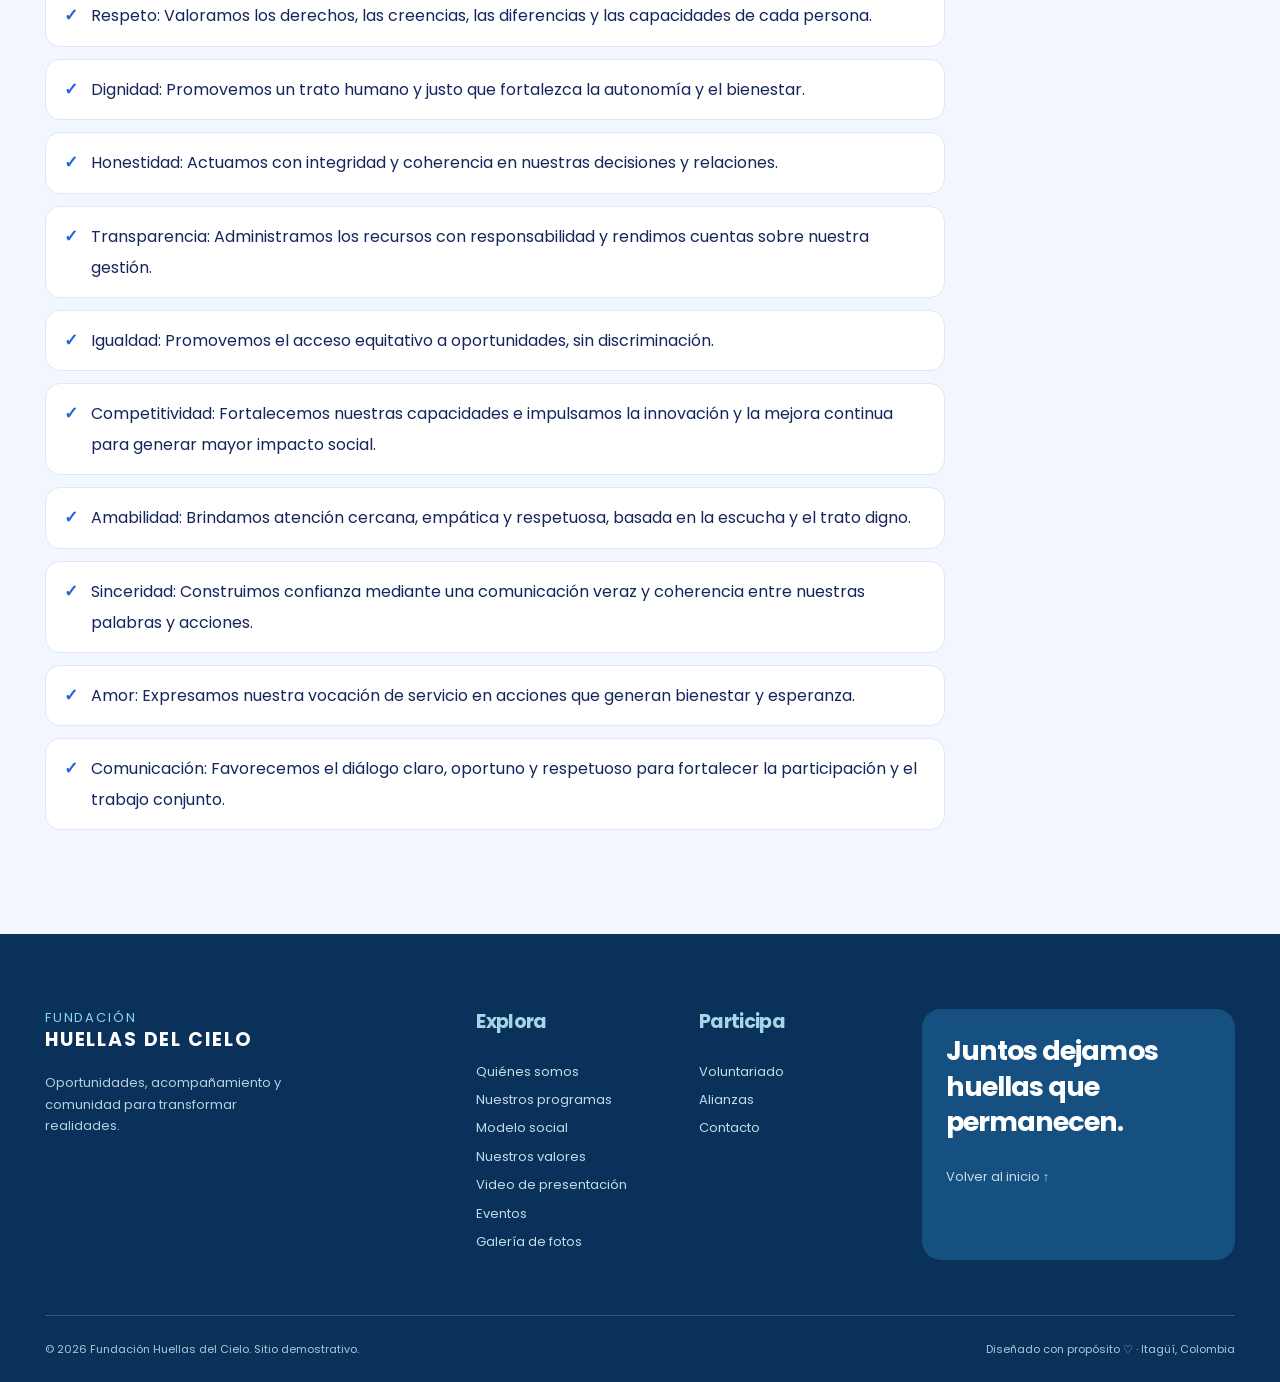
==== commit 576cbfa2: "Botón flotante de WhatsApp en todas las páginas Botón verde fijo abajo a la derecha que abre WhatsAp" ====
--- a/adn-valores.html
+++ b/adn-valores.html
@@ -1,3 +1,3 @@
 <!DOCTYPE html>
 
-<html lang="es"><head><meta charset="utf-8"/><meta content="width=device-width,initial-scale=1" name="viewport"/><meta content="#0b174a" name="theme-color"/><meta content="Fundación Huellas del Cielo: inclusión, bienestar y oportunidades en Itagüí, Antioquia." name="description"/><title>Programas | Fundación Huellas del Cielo</title><link href="assets/css/estilos.css?v=20261123a" rel="stylesheet"/><link href="assets/css/institucional.css?v=20261123a" rel="stylesheet"/><link href="assets/css/experiencias.css?v=20261123a" rel="stylesheet"/><link href="assets/css/refinamientos.css?v=20261123a" rel="stylesheet"/><link href="https://fonts.googleapis.com" rel="preconnect"/><link crossorigin="anonymous" href="https://fonts.gstatic.com" rel="preconnect"/><link href="https://fonts.googleapis.com/css2?family=Poppins:wght@300;400;700&amp;display=swap" rel="stylesheet"/><link href="assets/css/tipografia-unificada.css?v=20261123a" rel="stylesheet"/></head><body><a class="skip" href="#contenido">Saltar al contenido</a><div class="topline"><span>Desde Itagüí, Antioquia, sembramos oportunidades</span><a href="index.html#contacto">Hablemos de nuevas alianzas ↗</a></div><header class="header"><a aria-label="Fundación Huellas del Cielo, inicio" class="brand" href="index.html"><img class="brand-logo" alt="Fundación Huellas del Cielo" src="assets/img/logo-original-Horizontal.png" width="180" height="56"/></a><button aria-expanded="false" aria-label="Abrir menú" class="menu-toggle">☰</button><nav aria-label="Menú principal" class="nav"><a class="navlink" href="index.html">Inicio</a><a class="navlink" href="nosotros.html">Nosotros</a><a class="navlink" href="programas.html">Programas</a><a class="navlink active" href="adn-valores.html">ADN y valores</a><a class="navlink" href="eventos.html">Eventos</a><a class="navlink" href="sumate.html">Súmate</a><a class="navlink" href="regimen-especial.html">Régimen Especial</a><a class="navlink" href="index.html#contacto">Contacto</a></nav></header><main id="contenido"><section class="section editorial-section page-intro" id="page-top"><div class="container"><span class="eyebrow">FUNDACIÓN HUELLAS DEL CIELO</span><h1>ADN y valores</h1><p>Nuestra identidad, nuestros valores y el compromiso que nos guía.</p><a class="btn btn-primary" href="index.html">← Volver al inicio</a></div></section><nav aria-label="Secciones de ADN y valores" class="page-section-nav"><div class="container page-section-links"><a href="#adn">ADN institucional</a><a href="#valores">Valores institucionales</a></div></nav><section class="section editorial-section" id="adn"><div class="container"><div class="editorial-head"><span class="section-kicker">FUNDACIÓN HUELLAS DEL CIELO</span><h2>ADN institucional</h2></div><div class="editorial-grid"><div class="editorial-content"><p>Creemos en las personas, en sus capacidades y en la fuerza de las comunidades para transformar su realidad cuando cuentan con oportunidades, acompañamiento y redes de apoyo.</p><p>Nuestra esencia está en reconocer la dignidad de cada ser humano y trabajar de manera colectiva para fortalecer su autonomía y su participación en la sociedad.</p><p>Entendemos el desarrollo como un proceso que integra apoyo, formación y oportunidades sostenibles. Por eso, cada programa busca que las personas sean protagonistas de su propio crecimiento.</p><p>Actuamos con responsabilidad, transparencia y vocación de servicio, dejando una huella positiva en la vida de las personas y las comunidades.</p></div></div></div></section><section class="section editorial-section editorial-alt" id="valores"><div class="container"><div class="editorial-head"><span class="section-kicker">FUNDACIÓN HUELLAS DEL CIELO</span><h2>Valores institucionales</h2></div><div class="editorial-grid"><div class="editorial-content"><div class="pdf-bullet"><span>✓</span><p>Respeto: Valoramos los derechos, las creencias, las diferencias y las capacidades de cada persona.</p></div><div class="pdf-bullet"><span>✓</span><p>Dignidad: Promovemos un trato humano y justo que fortalezca la autonomía y el bienestar.</p></div><div class="pdf-bullet"><span>✓</span><p>Honestidad: Actuamos con integridad y coherencia en nuestras decisiones y relaciones.</p></div><div class="pdf-bullet"><span>✓</span><p>Transparencia: Administramos los recursos con responsabilidad y rendimos cuentas sobre nuestra gestión.</p></div><div class="pdf-bullet"><span>✓</span><p>Igualdad: Promovemos el acceso equitativo a oportunidades, sin discriminación.</p></div><div class="pdf-bullet"><span>✓</span><p>Competitividad: Fortalecemos nuestras capacidades e impulsamos la innovación y la mejora continua para generar mayor impacto social.</p></div><div class="pdf-bullet"><span>✓</span><p>Amabilidad: Brindamos atención cercana, empática y respetuosa, basada en la escucha y el trato digno.</p></div><div class="pdf-bullet"><span>✓</span><p>Sinceridad: Construimos confianza mediante una comunicación veraz y coherencia entre nuestras palabras y acciones.</p></div><div class="pdf-bullet"><span>✓</span><p>Amor: Expresamos nuestra vocación de servicio en acciones que generan bienestar y esperanza.</p></div><div class="pdf-bullet"><span>✓</span><p>Comunicación: Favorecemos el diálogo claro, oportuno y respetuoso para fortalecer la participación y el trabajo conjunto.</p></div></div></div></div></section></main><footer class="footer"><div class="container"><div class="footer-top"><div><a class="footer-brand" href="index.html#inicio">FUNDACIÓN<br/><strong>HUELLAS DEL CIELO</strong></a><p>Oportunidades, acompañamiento y comunidad para transformar realidades.</p></div><div><h4>Explora</h4><a href="nosotros.html#quienes">Quiénes somos</a><a href="programas.html#programas">Nuestros programas</a><a href="programas.html#modelo">Modelo social</a><a href="adn-valores.html#valores">Nuestros valores</a><a href="index.html#video-presentacion">Video de presentación</a><a href="eventos.html">Eventos</a><a href="nosotros.html#galeria-fotos">Galería de fotos</a></div><div><h4>Participa</h4><a href="sumate.html#sumate">Voluntariado</a><a href="sumate.html#sumate">Alianzas</a><a href="index.html#contacto">Contacto</a></div><div class="footer-message"><h3>Juntos dejamos huellas que permanecen.</h3><a href="index.html#inicio">Volver al inicio ↑</a></div></div><div class="footer-bottom"><span>© <span id="year"></span> Fundación Huellas del Cielo. Sitio demostrativo.</span><span>Diseñado con propósito ♡ · Itagüí, Colombia</span></div></div></footer><div aria-live="polite" class="toast" id="toast" role="status"></div><script src="assets/js/interacciones.js?v=20261123a"></script></body></html>+<html lang="es"><head><meta charset="utf-8"/><meta content="width=device-width,initial-scale=1" name="viewport"/><meta content="#0b174a" name="theme-color"/><meta content="Fundación Huellas del Cielo: inclusión, bienestar y oportunidades en Itagüí, Antioquia." name="description"/><title>Programas | Fundación Huellas del Cielo</title><link href="assets/css/estilos.css?v=20261127a" rel="stylesheet"/><link href="assets/css/institucional.css?v=20261127a" rel="stylesheet"/><link href="assets/css/experiencias.css?v=20261127a" rel="stylesheet"/><link href="assets/css/refinamientos.css?v=20261127a" rel="stylesheet"/><link href="https://fonts.googleapis.com" rel="preconnect"/><link crossorigin="anonymous" href="https://fonts.gstatic.com" rel="preconnect"/><link href="https://fonts.googleapis.com/css2?family=Poppins:wght@300;400;700&amp;display=swap" rel="stylesheet"/><link href="assets/css/tipografia-unificada.css?v=20261127a" rel="stylesheet"/></head><body><a class="skip" href="#contenido">Saltar al contenido</a><div class="topline"><span>Desde Itagüí, Antioquia, sembramos oportunidades</span><a href="index.html#contacto">Hablemos de nuevas alianzas ↗</a></div><header class="header"><a aria-label="Fundación Huellas del Cielo, inicio" class="brand" href="index.html"><img class="brand-logo" alt="Fundación Huellas del Cielo" src="assets/img/logo-original-Horizontal.png" width="180" height="56"/></a><button aria-expanded="false" aria-label="Abrir menú" class="menu-toggle">☰</button><nav aria-label="Menú principal" class="nav"><a class="navlink" href="index.html">Inicio</a><a class="navlink" href="nosotros.html">Nosotros</a><a class="navlink" href="programas.html">Programas</a><a class="navlink active" href="adn-valores.html">ADN y valores</a><a class="navlink" href="eventos.html">Eventos</a><a class="navlink" href="sumate.html">Súmate</a><a class="navlink" href="regimen-especial.html">Régimen Especial</a><a class="navlink" href="index.html#contacto">Contacto</a></nav></header><main id="contenido"><section class="section editorial-section page-intro" id="page-top"><div class="container"><span class="eyebrow">FUNDACIÓN HUELLAS DEL CIELO</span><h1>ADN y valores</h1><p>Nuestra identidad, nuestros valores y el compromiso que nos guía.</p><a class="btn btn-primary" href="index.html">← Volver al inicio</a></div></section><nav aria-label="Secciones de ADN y valores" class="page-section-nav"><div class="container page-section-links"><a href="#adn">ADN institucional</a><a href="#valores">Valores institucionales</a></div></nav><section class="section editorial-section" id="adn"><div class="container"><div class="editorial-head"><span class="section-kicker">FUNDACIÓN HUELLAS DEL CIELO</span><h2>ADN institucional</h2></div><div class="editorial-grid"><div class="editorial-content"><p>Creemos en las personas, en sus capacidades y en la fuerza de las comunidades para transformar su realidad cuando cuentan con oportunidades, acompañamiento y redes de apoyo.</p><p>Nuestra esencia está en reconocer la dignidad de cada ser humano y trabajar de manera colectiva para fortalecer su autonomía y su participación en la sociedad.</p><p>Entendemos el desarrollo como un proceso que integra apoyo, formación y oportunidades sostenibles. Por eso, cada programa busca que las personas sean protagonistas de su propio crecimiento.</p><p>Actuamos con responsabilidad, transparencia y vocación de servicio, dejando una huella positiva en la vida de las personas y las comunidades.</p></div></div></div></section><section class="section editorial-section editorial-alt" id="valores"><div class="container"><div class="editorial-head"><span class="section-kicker">FUNDACIÓN HUELLAS DEL CIELO</span><h2>Valores institucionales</h2></div><div class="editorial-grid"><div class="editorial-content"><div class="pdf-bullet"><span>✓</span><p>Respeto: Valoramos los derechos, las creencias, las diferencias y las capacidades de cada persona.</p></div><div class="pdf-bullet"><span>✓</span><p>Dignidad: Promovemos un trato humano y justo que fortalezca la autonomía y el bienestar.</p></div><div class="pdf-bullet"><span>✓</span><p>Honestidad: Actuamos con integridad y coherencia en nuestras decisiones y relaciones.</p></div><div class="pdf-bullet"><span>✓</span><p>Transparencia: Administramos los recursos con responsabilidad y rendimos cuentas sobre nuestra gestión.</p></div><div class="pdf-bullet"><span>✓</span><p>Igualdad: Promovemos el acceso equitativo a oportunidades, sin discriminación.</p></div><div class="pdf-bullet"><span>✓</span><p>Competitividad: Fortalecemos nuestras capacidades e impulsamos la innovación y la mejora continua para generar mayor impacto social.</p></div><div class="pdf-bullet"><span>✓</span><p>Amabilidad: Brindamos atención cercana, empática y respetuosa, basada en la escucha y el trato digno.</p></div><div class="pdf-bullet"><span>✓</span><p>Sinceridad: Construimos confianza mediante una comunicación veraz y coherencia entre nuestras palabras y acciones.</p></div><div class="pdf-bullet"><span>✓</span><p>Amor: Expresamos nuestra vocación de servicio en acciones que generan bienestar y esperanza.</p></div><div class="pdf-bullet"><span>✓</span><p>Comunicación: Favorecemos el diálogo claro, oportuno y respetuoso para fortalecer la participación y el trabajo conjunto.</p></div></div></div></div></section></main><footer class="footer"><div class="container"><div class="footer-top"><div><a class="footer-brand" href="index.html#inicio">FUNDACIÓN<br/><strong>HUELLAS DEL CIELO</strong></a><p>Oportunidades, acompañamiento y comunidad para transformar realidades.</p></div><div><h4>Explora</h4><a href="nosotros.html#quienes">Quiénes somos</a><a href="programas.html#programas">Nuestros programas</a><a href="programas.html#modelo">Modelo social</a><a href="adn-valores.html#valores">Nuestros valores</a><a href="index.html#video-presentacion">Video de presentación</a><a href="eventos.html">Eventos</a><a href="nosotros.html#galeria-fotos">Galería de fotos</a></div><div><h4>Participa</h4><a href="sumate.html#sumate">Voluntariado</a><a href="sumate.html#sumate">Alianzas</a><a href="index.html#contacto">Contacto</a></div><div class="footer-message"><h3>Juntos dejamos huellas que permanecen.</h3><a href="index.html#inicio">Volver al inicio ↑</a></div></div><div class="footer-bottom"><span>© <span id="year"></span> Fundación Huellas del Cielo. Sitio demostrativo.</span><span>Diseñado con propósito ♡ · Itagüí, Colombia</span></div></div></footer><div aria-live="polite" class="toast" id="toast" role="status"></div><script src="assets/js/interacciones.js?v=20261127a"></script><a aria-label="Escríbenos por WhatsApp" class="whatsapp-float" href="https://wa.me/573013673097?text=Hola%2C%20quiero%20m%C3%A1s%20informaci%C3%B3n%20sobre%20la%20Fundaci%C3%B3n%20Huellas%20del%20Cielo." rel="noopener" target="_blank" title="Escríbenos por WhatsApp"><svg aria-hidden="true" height="30" viewBox="0 0 24 24" width="30"><path fill="currentColor" d="M17.47 14.38c-.3-.15-1.76-.87-2.03-.97-.27-.1-.47-.15-.67.15-.2.3-.77.97-.94 1.17-.17.2-.35.22-.64.07-.3-.15-1.26-.46-2.4-1.48-.89-.79-1.49-1.77-1.66-2.07-.17-.3-.02-.46.13-.61.13-.13.3-.35.45-.52.15-.17.2-.3.3-.5.1-.2.05-.37-.02-.52-.08-.15-.67-1.62-.92-2.22-.24-.58-.49-.5-.67-.51h-.57c-.2 0-.52.07-.79.37-.27.3-1.04 1.02-1.04 2.48s1.07 2.88 1.21 3.08c.15.2 2.1 3.2 5.08 4.49.71.31 1.26.49 1.69.63.71.23 1.36.2 1.87.12.57-.08 1.76-.72 2.01-1.41.25-.7.25-1.29.17-1.41-.07-.13-.27-.2-.57-.35M12.05 21.79h-.01a9.87 9.87 0 0 1-5.03-1.38l-.36-.21-3.74.98 1-3.65-.24-.37a9.86 9.86 0 0 1-1.51-5.26c0-5.45 4.44-9.88 9.89-9.88 2.64 0 5.12 1.03 6.99 2.9a9.82 9.82 0 0 1 2.89 6.99c0 5.45-4.44 9.88-9.88 9.88m8.41-18.3A11.82 11.82 0 0 0 12.05 0C5.5 0 .16 5.34.16 11.89c0 2.1.55 4.14 1.59 5.95L.06 24l6.31-1.65a11.88 11.88 0 0 0 5.68 1.45h.01c6.55 0 11.89-5.34 11.89-11.89 0-3.18-1.24-6.16-3.49-8.41"/></svg></a></body></html>
--- a/assets/css/refinamientos.css
+++ b/assets/css/refinamientos.css
@@ -179,3 +179,32 @@
   .header .nav.open{display:flex}
   .header .nav a,.header .nav .navlink{padding:13px 9px;font-size:13px}
 }
+
+/* Banner de Nosotros: mismo diseño que Programas, con sus colores */
+.inner-hero-foto.ihf-nosotros{background:radial-gradient(60% 70% at 0% 0%,#002d74 0%,rgba(0,45,116,0) 70%),linear-gradient(180deg,#011e5a 0%,#002a70 45%,#003f94 100%)!important}
+.ihf-nosotros .section-kicker{color:#27b0e6}
+.ihf-nosotros .ihf-photo img{object-position:45% 35%}
+.ihf-nosotros .ihf-back{background:rgba(1,30,90,.35)}
+@media(max-width:700px){.ihf-nosotros .ihf-photo img{object-position:55% 30%}}
+
+/* Banner de Régimen Especial: mismo diseño que Programas y Nosotros, con sus colores */
+.inner-hero-foto.ihf-regimen{background:radial-gradient(60% 70% at 0% 0%,#00368d 0%,rgba(0,54,141,0) 70%),linear-gradient(180deg,#012166 0%,#00307f 45%,#004db0 100%)!important}
+.ihf-regimen .section-kicker{color:#25c8fa}
+.ihf-regimen h1{line-height:.98}
+.ihf-regimen .ihf-photo img{object-position:40% 30%}
+.ihf-regimen .ihf-back{background:rgba(1,33,102,.35)}
+@media(max-width:700px){.ihf-regimen .ihf-photo img{object-position:50% 25%}}
+
+/* Botón flotante de WhatsApp (+57 301 3673097), visible en todas las páginas */
+.whatsapp-float{position:fixed;right:22px;bottom:22px;z-index:60;width:60px;height:60px;border-radius:50%;
+  display:grid;place-items:center;background:#25d366;color:#fff;box-shadow:0 8px 24px rgba(0,0,0,.25);
+  transition:transform .2s,box-shadow .2s}
+.whatsapp-float:hover{transform:scale(1.08);box-shadow:0 12px 30px rgba(0,0,0,.3);color:#fff}
+.whatsapp-float:focus-visible{outline:3px solid #0b174a;outline-offset:3px}
+.whatsapp-float svg{width:32px;height:32px}
+.whatsapp-float::before{content:"";position:absolute;inset:0;border-radius:50%;background:#25d366;opacity:.5;z-index:-1;animation:wa-pulso 2.4s ease-out infinite}
+@keyframes wa-pulso{0%{transform:scale(1);opacity:.5}80%,100%{transform:scale(1.5);opacity:0}}
+@media(prefers-reduced-motion:reduce){.whatsapp-float::before{animation:none}}
+@media(max-width:700px){.whatsapp-float{right:16px;bottom:16px;width:54px;height:54px}.whatsapp-float svg{width:28px;height:28px}}
+/* Mientras haya una ventana emergente abierta, el botón no estorba */
+body.media-modal-open .whatsapp-float{display:none}
